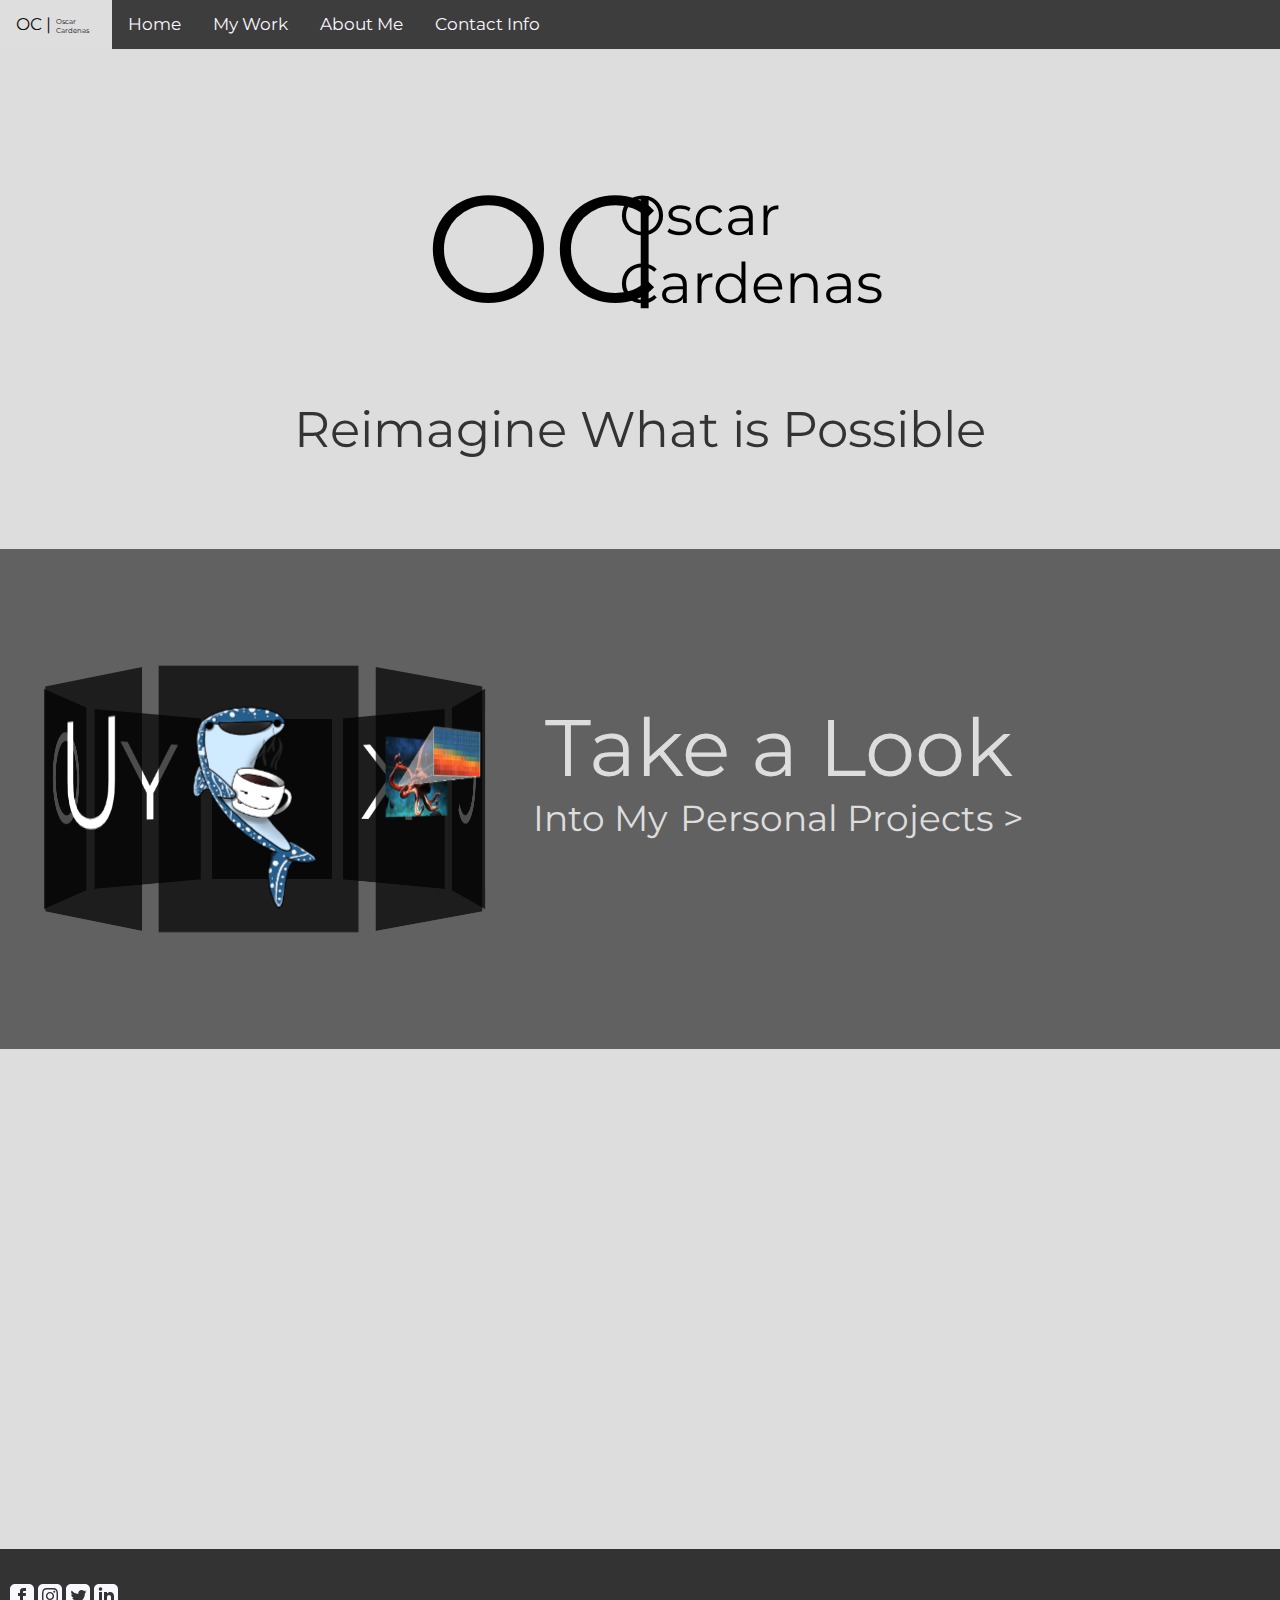
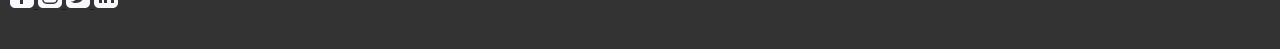
==== index.html @ ce2914fa "c16" ====
<!DOCTYPE html>
<html lang="en" dir="ltr">

<head>
  <meta charset="utf-8">
  <meta name="viewport" content="width=device-width, initial-scale=1">
  <meta name="author" content="Oscar Cardenas">
  <title>Oscar Cardenas | Home</title>
  <!-- Icon for TitleBar -->
  <link rel="apple-touch-icon" sizes="180x180" href="IMAGES/favicon_io/apple-touch-icon.png">
  <link rel="icon" type="image/png" sizes="32x32" href="IMAGES/favicon_io//favicon-32x32.png">
  <link rel="icon" type="image/png" sizes="16x16" href="IMAGES/favicon_io//favicon-16x16.png">
  <link rel="manifest" href="IMAGES/favicon_io//site.webmanifest">

  <link rel="stylesheet" href="CSS/DivStyles.css">
  <link rel="stylesheet" href="CSS/GeneralStyles.css">
  <!--imported Montserrat font -->
  <link rel="preconnect" href="https://fonts.googleapis.com">
  <link rel="preconnect" href="https://fonts.gstatic.com" crossorigin>
  <link href="https://fonts.googleapis.com/css2?family=Montserrat&display=swap" rel="stylesheet">
</head>

<body>
  <!-- Navigation Bar Section -->
  <div class="NavBar" id="TopNavBar">
    <a href="index.html">
      <div class="NavLogo1">
        OC |
        <div class="NavLogo2">
          <p>Oscar</p>
          <p>Cardenas</p>
        </div>
      </div>
    </a>
    <a href="index.html">Home</a>
    <a href="index/MyWork.html">My Work</a>
    <a href="index/AboutMe.html">About Me</a>
    <a href="index/ContactInfo.html">Contact Info</a>
    <a href="javascript:void(0)" class="MenuIcon" onclick="RNavBar()">
      <i class="fa fa-bars"><svg xmlns="http://www.w3.org/2000/svg" width="24" height="24" viewBox="0 0 24 24" fill="white">
          <path d="M24 6h-24v-4h24v4zm0 4h-24v4h24v-4zm0 8h-24v4h24v-4z" />
        </svg></i>
    </a>
    <script src="JS/script.js"></script>
  </div>

  <!-- Landing -->
  <div class="Landing">
    <div class="BigLogo">
      <div class="BigLogo1">
        <p>OC</p>
      </div>
      <div class="BigLogo2">
        <p>|</p>
      </div>
      <div class="BigLogo3">
        <p>Oscar</p>
        <p>Cardenas</p>
      </div>
    </div>
    <div class="LandingPhrase">
      <p> Reimagine What is Possible</p>
    </div>
  </div>

  <!-- MY Work Section -->
  <div class="MyWork_Home">
    <div class="SpaceHolder"></div>
    <div class="MyWork_Home_Text">
      <p style="font-size: 80px; text-align: center">Take a Look</p>
      <a>
        <p style="font-size: 36px; text-align: center">Into My </p>
      </a>
      <a class="MyWorkLink" href="MyWork.html">
        <p style="font-size: 36px; padding-left: 12px;"> Personal Projects ></p>
      </a>
    </div>
    <div id="wrapper">
      <div class="carrousel">
        <div class="plan p1">
          <img class="WhaleSharkCoffee" src="IMAGES/WhaleSharkCoffee.png" alt="lol">
        </div>
        <div class="plan p2">
          <img class="Octopus_Home" src="IMAGES/Octopus.png" alt="">
        </div>
        <div class="plan p3">C</div>
        <div class="plan p4">K</div>
        <div class="plan p5"> </div>
        <div class="plan p6">Y</div>
        <div class="plan p7">O</div>
        <div class="plan p8">U</div>
      </div>
    </div>
  </div>

  <!-- About Me Section-->
  <div class="AboutMe_Home">

  </div>

  <!-- Footer -->
  <div class="Foot">
    <div class="Social">
      <a class="Logo" href="https://www.facebook.com/oscar.cardenasreyes">
        <i><svg xmlns="http://www.w3.org/2000/svg" width="24" height="24" viewBox="0 0 24 24">
            <path
              d="M19 0h-14c-2.761 0-5 2.239-5 5v14c0 2.761 2.239 5 5 5h14c2.762 0 5-2.239 5-5v-14c0-2.761-2.238-5-5-5zm-3 7h-1.924c-.615 0-1.076.252-1.076.889v1.111h3l-.238 3h-2.762v8h-3v-8h-2v-3h2v-1.923c0-2.022 1.064-3.077 3.461-3.077h2.539v3z" />
          </svg></i>
      </a>
      <a class="Logo" href="https://www.instagram.com/oscardenas/">
        <i><svg xmlns="http://www.w3.org/2000/svg" width="24" height="24" viewBox="0 0 24 24">
            <path
              d="M15.233 5.488c-.843-.038-1.097-.046-3.233-.046s-2.389.008-3.232.046c-2.17.099-3.181 1.127-3.279 3.279-.039.844-.048 1.097-.048 3.233s.009 2.389.047 3.233c.099 2.148 1.106 3.18 3.279 3.279.843.038 1.097.047 3.233.047 2.137 0 2.39-.008 3.233-.046 2.17-.099 3.18-1.129 3.279-3.279.038-.844.046-1.097.046-3.233s-.008-2.389-.046-3.232c-.099-2.153-1.111-3.182-3.279-3.281zm-3.233 10.62c-2.269 0-4.108-1.839-4.108-4.108 0-2.269 1.84-4.108 4.108-4.108s4.108 1.839 4.108 4.108c0 2.269-1.839 4.108-4.108 4.108zm4.271-7.418c-.53 0-.96-.43-.96-.96s.43-.96.96-.96.96.43.96.96-.43.96-.96.96zm-1.604 3.31c0 1.473-1.194 2.667-2.667 2.667s-2.667-1.194-2.667-2.667c0-1.473 1.194-2.667 2.667-2.667s2.667 1.194 2.667 2.667zm4.333-12h-14c-2.761 0-5 2.239-5 5v14c0 2.761 2.239 5 5 5h14c2.762 0 5-2.239 5-5v-14c0-2.761-2.238-5-5-5zm.952 15.298c-.132 2.909-1.751 4.521-4.653 4.654-.854.039-1.126.048-3.299.048s-2.444-.009-3.298-.048c-2.908-.133-4.52-1.748-4.654-4.654-.039-.853-.048-1.125-.048-3.298 0-2.172.009-2.445.048-3.298.134-2.908 1.748-4.521 4.654-4.653.854-.04 1.125-.049 3.298-.049s2.445.009 3.299.048c2.908.133 4.523 1.751 4.653 4.653.039.854.048 1.127.048 3.299 0 2.173-.009 2.445-.048 3.298z" />
          </svg></i>
      </a>
      <a class="Logo" href="https://twitter.com/oscarfish1000">
        <i><svg xmlns="http://www.w3.org/2000/svg" width="24" height="24" viewBox="0 0 24 24">
            <path
              d="M19 0h-14c-2.761 0-5 2.239-5 5v14c0 2.761 2.239 5 5 5h14c2.762 0 5-2.239 5-5v-14c0-2.761-2.238-5-5-5zm-.139 9.237c.209 4.617-3.234 9.765-9.33 9.765-1.854 0-3.579-.543-5.032-1.475 1.742.205 3.48-.278 4.86-1.359-1.437-.027-2.649-.976-3.066-2.28.515.098 1.021.069 1.482-.056-1.579-.317-2.668-1.739-2.633-3.26.442.246.949.394 1.486.411-1.461-.977-1.875-2.907-1.016-4.383 1.619 1.986 4.038 3.293 6.766 3.43-.479-2.053 1.08-4.03 3.199-4.03.943 0 1.797.398 2.395 1.037.748-.147 1.451-.42 2.086-.796-.246.767-.766 1.41-1.443 1.816.664-.08 1.297-.256 1.885-.517-.439.656-.996 1.234-1.639 1.697z" />
          </svg></i>
      </a>
      <a class="Logo" href="https://www.linkedin.com/in/oscar-cardenas-bb9272222/">
        <i><svg xmlns="http://www.w3.org/2000/svg" width="24" height="24" viewBox="0 0 24 24">
            <path
              d="M19 0h-14c-2.761 0-5 2.239-5 5v14c0 2.761 2.239 5 5 5h14c2.762 0 5-2.239 5-5v-14c0-2.761-2.238-5-5-5zm-11 19h-3v-11h3v11zm-1.5-12.268c-.966 0-1.75-.79-1.75-1.764s.784-1.764 1.75-1.764 1.75.79 1.75 1.764-.783 1.764-1.75 1.764zm13.5 12.268h-3v-5.604c0-3.368-4-3.113-4 0v5.604h-3v-11h3v1.765c1.396-2.586 7-2.777 7 2.476v6.759z" />
          </svg></i>
      </a>
    </div>
    <!-- https://iconmonstr.com/linkedin-3-svg/ -->
  </div>
</body>

</html>
---- CSS/DivStyles.css ----
/* NavBar */
.NavBar {
  overflow: hidden;
  background-color: #333;
  opacity: 95%;
  position: fixed;
  top: 0;
  width: 100%;
  z-index: 10;
}

.NavBar a {
  float: left;
  display: block;
  color: #FAF8FF;
  text-align: center;
  padding: 14px 16px;
  text-decoration: none;
  font-size: 17px;
}

.NavBar a:hover {
  background-color: #ddd;
  color: black;
}

.NavBar a.active {
  background-color: #04AA6D;
  color: white;
}

.NavBar .MenuIcon {
  display: none;
}

.NavLogo1 {
  position: relative;
  height: 21px;
  width: 5rem;
  text-align: left;
}

.NavLogo2 {
  position: absolute;
  text-align: left;
  left: 40px;
  bottom: 0;
  font-size: 7px;
}

/* Landing */
.BigLogo {
  margin-top: 49px;
  text-align: center;
  position: relative;
  height: 300px;
}

.BigLogo1 {
  position: absolute;
  text-align: left;
  float: left;
  bottom: -142px;
  font-size: 945%;
  left: 33.2%;
  animation-name: Slide-in-left;
  animation-duration: 4s;
}

.BigLogo2 {
  position: absolute;
  font-size: 120px;
  left: 49%;
  animation-name: Slide-in-top;
  animation-duration: 2.5s;
}

.BigLogo3 {
  position: absolute;
  text-align: left;
  float: right;
  right: 31%;
  bottom: 32px;
  font-size: 350%;
  animation-name: Slide-in-right;
  animation-duration: 4s;
}

.Landing {
  width: 100%;
  height: 500px;
  background-color: #ddd;
}

.LandingPhrase {
  width: 100%;
  height: 100px;
  text-align: center;
  color: #333;
}

/* My Work Section */
.MyWork_Home {
  position: relative;
  width: 100%;
  height: 500px;
  background-color: #616161;
}

.SpaceHolder {
  width: 100%;
  height: 150px;
}

.MyWork_Home_Text {
  position: absolute;
  right: 20%;
  color: #ddd;
}

.MyWork_Home_Text a {
  float: left;
  display: block;
  text-decoration: none;
  color: #ddd;
}

#wrapper {
  position: absolute;
  left: 15%;
  width: auto;
  -webkit-perspective: 800;
  -moz-perspective: 800;
  float: left;
  z-index: 1;
}

.carrousel {
  width: 200px;
  height: 200px;
  margin: 0 auto;
  -webkit-transform-style: preserve-3d;
  -webkit-animation: Caroussel 40s infinite linear;
  -moz-transform-style: preserve-3d;
  -moz-animation: Caroussel 40s infinite linear;
}

.plan {
  position: absolute;
  height: 200px;
  width: 150px;
  text-align: center;
  font-size: 8em;
  color: #FFF;
  background-color: rgba(0, 0, 0, 0.7);
}

/*About Me Section*/
.AboutMe_Home {
  width: 100%;
  height: 500px;
  background-color: #ddd;
}

/* Footer */
.Foot {
  background-color: #333;
  width: 100%;
  height: 100px;
  position: relative;
}

.Social {
  position: absolute;
  top: 35px;
  left: 10px;
}
---- CSS/GeneralStyles.css ----
body {
  font-family: 'Montserrat', sans-serif;
  margin: 0;
}

/* NavBar */
@media screen and (max-width: 600px) {
  .NavBar a:not(:first-child) {
    display: none;
  }

  .NavBar a.MenuIcon {
    float: right;
    display: block;
  }
}

@media screen and (max-width: 600px) {
  .NavBar.responsive {
    position: relative;
  }

  .NavBar.responsive .MenuIcon {
    position: absolute;
    right: 0;
    top: 0;
  }

  .NavBar.responsive a {
    float: none;
    display: block;
    text-align: left;
  }
}

.NavLogo2 p {
  margin-block-start: 0;
  margin-block-end: 0;
}

/* Landing */
.BigLogo3 p {
  margin-block-start: 0;
  margin-block-end: 0;
}

.LandingPhrase p {
  font-size: 50px;
}

@media screen and (max-width: 600px) {
  .LandingPhrase p {
    margin-top: 60px;
    font-size: 30px;
  }
}

@keyframes Slide-in-left {
  from {
    left: 0;
  }

  to {
    left: 33.2%;
  }
}

@keyframes Slide-in-top {
  from {
    bottom: 200px;
  }

  to {
    bottom: -87px;
  }
}

@keyframes Slide-in-right {
  from {
    right: -100px;
  }

  to {
    right: 31%;
  }
}

/*Responsive BigLogo*/
@media screen and (max-width: 600px) {
  .BigLogo1 {
    font-size: 600%;
    bottom: -100px;
    left: 30%;
  }

  .BigLogo2 {
    font-size: 100px;
  }

  .BigLogo3 {
    font-size: 260%;
  }
}

/*My MyWork_Home*/
.MyWork_Home_Text p {
  margin-block-start: 0;
  margin-block-end: 0;
}

.MyWorkLink :hover {
  color: #1BCFE2;
  text-decoration: underline;
}

.WhaleSharkCoffee {
  width: 100%;
}

.Octopus_Home {
  width: 100%;
}

@-webkit-keyframes Caroussel {
  from {
    -webkit-transform: rotateY(0);
  }

  to {
    -webkit-transform: rotateY(-360deg);
  }
}

@-moz-keyframes Caroussel {
  from {
    -moz-transform: rotateY(0);
  }

  to {
    -moz-transform: rotateY(-360deg);
  }
}

.p1 {
  -webkit-transform: translateZ(200px);
}

.p2 {
  -webkit-transform: rotateY(45deg) translateZ(200px);
}

.p3 {
  -webkit-transform: rotateY(90deg) translateZ(200px);
}

.p4 {
  -webkit-transform: rotateY(135deg) translateZ(200px);
}

.p5 {
  -webkit-transform: rotateY(180deg) translateZ(200px);
}

.p6 {
  -webkit-transform: rotateY(225deg) translateZ(200px);
}

.p7 {
  -webkit-transform: rotateY(270deg) translateZ(200px);
}

.p8 {
  -webkit-transform: rotateY(315deg) translateZ(200px);
}

.p1 {
  -moz-transform: translateZ(200px);
}

.p2 {
  -moz-transform: rotateY(45deg) translateZ(200px);
}

.p3 {
  -moz-transform: rotateY(90deg) translateZ(200px);
}

.p4 {
  -moz-transform: rotateY(135deg) translateZ(200px);
}

.p5 {
  -moz-transform: rotateY(180deg) translateZ(200px);
}

.p6 {
  -moz-transform: rotateY(225deg) translateZ(200px);
}

.p7 {
  -moz-transform: rotateY(270deg) translateZ(200px);
}

.p8 {
  -moz-transform: rotateY(315deg) translateZ(200px);
}

/* Footer */
.Logo {
  fill: #FAF8FF;
}
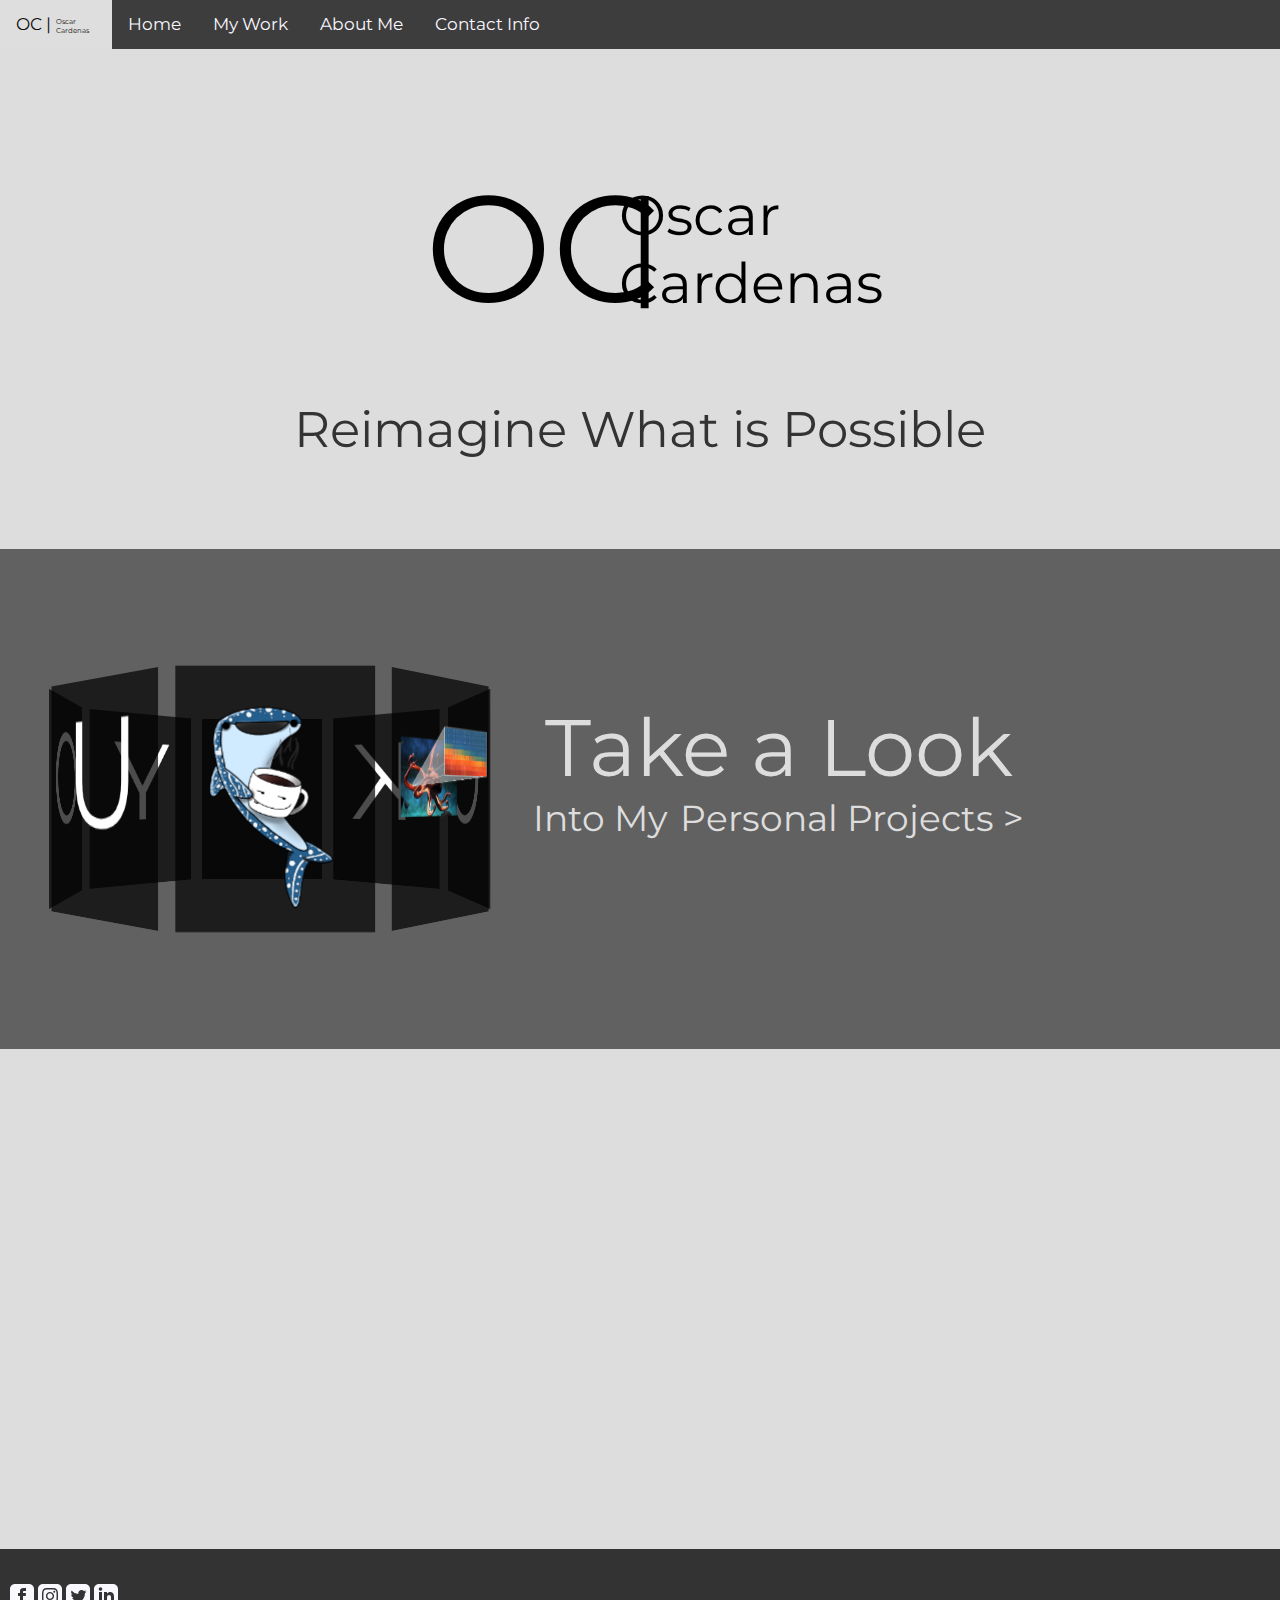
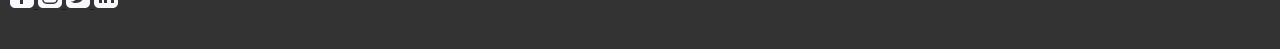
==== commit 17f1df83: "c18" ====
--- a/index.html
+++ b/index.html
@@ -66,13 +66,13 @@
   <!-- MY Work Section -->
   <div class="MyWork_Home">
     <div class="SpaceHolder"></div>
-    <div class="MyWork_Home_Text">
-      <p style="font-size: 80px; text-align: center">Take a Look</p>
+    <div class="MyWork_Home_Text txt1">
+      <p>Take a Look</p>
       <a>
-        <p style="font-size: 36px; text-align: center">Into My </p>
+        <p class="txt2">Into My </p>
       </a>
-      <a class="MyWorkLink" href="MyWork.html">
-        <p style="font-size: 36px; padding-left: 12px;"> Personal Projects ></p>
+      <a class="MyWorkLink txt3" href="MyWork.html">
+        <p> Personal Projects ></p>
       </a>
     </div>
     <div id="wrapper">
--- a/CSS/DivStyles.css
+++ b/CSS/DivStyles.css
@@ -136,9 +136,9 @@
 }
 
 .carrousel {
-  width: 200px;
+  width: 100px;
   height: 200px;
-  margin: 0 auto;
+  margin: 0;
   -webkit-transform-style: preserve-3d;
   -webkit-animation: Caroussel 40s infinite linear;
   -moz-transform-style: preserve-3d;
--- a/CSS/GeneralStyles.css
+++ b/CSS/GeneralStyles.css
@@ -85,20 +85,233 @@
   }
 }
 
+/*My Work*/
+.txt1{
+  font-size: 80px;
+  text-align: center;
+}
+.txt2{
+  font-size: 36px;
+  text-align: center;
+}
+.txt3{
+  font-size: 36px;
+  padding-left: 12px;
+}
+
+.p1 {
+  -webkit-transform: translateZ(200px);
+}
+
+.p2 {
+  -webkit-transform: rotateY(45deg) translateZ(200px);
+}
+
+.p3 {
+  -webkit-transform: rotateY(90deg) translateZ(200px);
+}
+
+.p4 {
+  -webkit-transform: rotateY(135deg) translateZ(200px);
+}
+
+.p5 {
+  -webkit-transform: rotateY(180deg) translateZ(200px);
+}
+
+.p6 {
+  -webkit-transform: rotateY(225deg) translateZ(200px);
+}
+
+.p7 {
+  -webkit-transform: rotateY(270deg) translateZ(200px);
+}
+
+.p8 {
+  -webkit-transform: rotateY(315deg) translateZ(200px);
+}
+
+.p1 {
+  -moz-transform: translateZ(200px);
+}
+
+.p2 {
+  -moz-transform: rotateY(45deg) translateZ(200px);
+}
+
+.p3 {
+  -moz-transform: rotateY(90deg) translateZ(200px);
+}
+
+.p4 {
+  -moz-transform: rotateY(135deg) translateZ(200px);
+}
+
+.p5 {
+  -moz-transform: rotateY(180deg) translateZ(200px);
+}
+
+.p6 {
+  -moz-transform: rotateY(225deg) translateZ(200px);
+}
+
+.p7 {
+  -moz-transform: rotateY(270deg) translateZ(200px);
+}
+
+.p8 {
+  -moz-transform: rotateY(315deg) translateZ(200px);
+}
+
 /*Responsive BigLogo*/
 @media screen and (max-width: 600px) {
+  .BigLogo {
+    margin-top: -52px;
+  }
+
   .BigLogo1 {
     font-size: 600%;
     bottom: -100px;
-    left: 30%;
+    left: 6%;
+  }
+
+  @keyframes Slide-in-left {
+    from {
+      left: -20%;
+    }
+
+    to {
+      left: 6%;
+    }
   }
 
   .BigLogo2 {
-    font-size: 100px;
+    font-size: 87px;
+    bottom: -74px;
+  }
+
+  @keyframes Slide-in-top {
+    from {
+      bottom: 200px;
+    }
+
+    to {
+      bottom: -74px;
+    }
   }
 
   .BigLogo3 {
-    font-size: 260%;
+    font-size: 207%;
+    right: 2%;
+    bottom: 18px;
+  }
+
+  @keyframes Slide-in-right {
+    from {
+      right: -100px;
+    }
+
+    to {
+      right: 2%;
+    }
+  }
+
+#wrapper {
+  left: 41%;
+  bottom: 70px;
+}
+
+  .carrousel {
+    width: 40px;
+    height: 200px;
+  }
+
+  .plan {
+    height: 140px;
+    width: 71px;
+  }
+
+  .MyWork_Home_Text {
+    position: absolute;
+    right: 10%;
+    top: 50px;
+  }
+
+  .txt1{
+    font-size: 50px;
+    text-align: center;
+  }
+  .txt2{
+    font-size: 20px;
+    text-align: center;
+  }
+  .txt3{
+    font-size: 20px;
+    padding-left: 12px;
+  }
+
+  .p1 {
+    -webkit-transform: translateZ(100px);
+  }
+
+  .p2 {
+    -webkit-transform: rotateY(45deg) translateZ(100px);
+  }
+
+  .p3 {
+    -webkit-transform: rotateY(90deg) translateZ(100px);
+  }
+
+  .p4 {
+    -webkit-transform: rotateY(135deg) translateZ(100px);
+  }
+
+  .p5 {
+    -webkit-transform: rotateY(180deg) translateZ(100px);
+  }
+
+  .p6 {
+    -webkit-transform: rotateY(225deg) translateZ(100px);
+  }
+
+  .p7 {
+    -webkit-transform: rotateY(270deg) translateZ(100px);
+  }
+
+  .p8 {
+    -webkit-transform: rotateY(315deg) translateZ(100px);
+  }
+
+  .p1 {
+    -moz-transform: translateZ(100px);
+  }
+
+  .p2 {
+    -moz-transform: rotateY(45deg) translateZ(100px);
+  }
+
+  .p3 {
+    -moz-transform: rotateY(90deg) translateZ(100px);
+  }
+
+  .p4 {
+    -moz-transform: rotateY(135deg) translateZ(100px);
+  }
+
+  .p5 {
+    -moz-transform: rotateY(180deg) translateZ(100px);
+  }
+
+  .p6 {
+    -moz-transform: rotateY(225deg) translateZ(100px);
+  }
+
+  .p7 {
+    -moz-transform: rotateY(270deg) translateZ(100px);
+  }
+
+  .p8 {
+    -moz-transform: rotateY(315deg) translateZ(100px);
   }
 }
 
@@ -141,71 +354,8 @@
   }
 }
 
-.p1 {
-  -webkit-transform: translateZ(200px);
-}
-
-.p2 {
-  -webkit-transform: rotateY(45deg) translateZ(200px);
-}
-
-.p3 {
-  -webkit-transform: rotateY(90deg) translateZ(200px);
-}
-
-.p4 {
-  -webkit-transform: rotateY(135deg) translateZ(200px);
-}
-
-.p5 {
-  -webkit-transform: rotateY(180deg) translateZ(200px);
-}
-
-.p6 {
-  -webkit-transform: rotateY(225deg) translateZ(200px);
-}
-
-.p7 {
-  -webkit-transform: rotateY(270deg) translateZ(200px);
-}
-
-.p8 {
-  -webkit-transform: rotateY(315deg) translateZ(200px);
-}
-
-.p1 {
-  -moz-transform: translateZ(200px);
-}
-
-.p2 {
-  -moz-transform: rotateY(45deg) translateZ(200px);
-}
-
-.p3 {
-  -moz-transform: rotateY(90deg) translateZ(200px);
-}
-
-.p4 {
-  -moz-transform: rotateY(135deg) translateZ(200px);
-}
-
-.p5 {
-  -moz-transform: rotateY(180deg) translateZ(200px);
-}
-
-.p6 {
-  -moz-transform: rotateY(225deg) translateZ(200px);
-}
-
-.p7 {
-  -moz-transform: rotateY(270deg) translateZ(200px);
-}
-
-.p8 {
-  -moz-transform: rotateY(315deg) translateZ(200px);
-}
 
 /* Footer */
 .Logo {
   fill: #FAF8FF;
-}+}
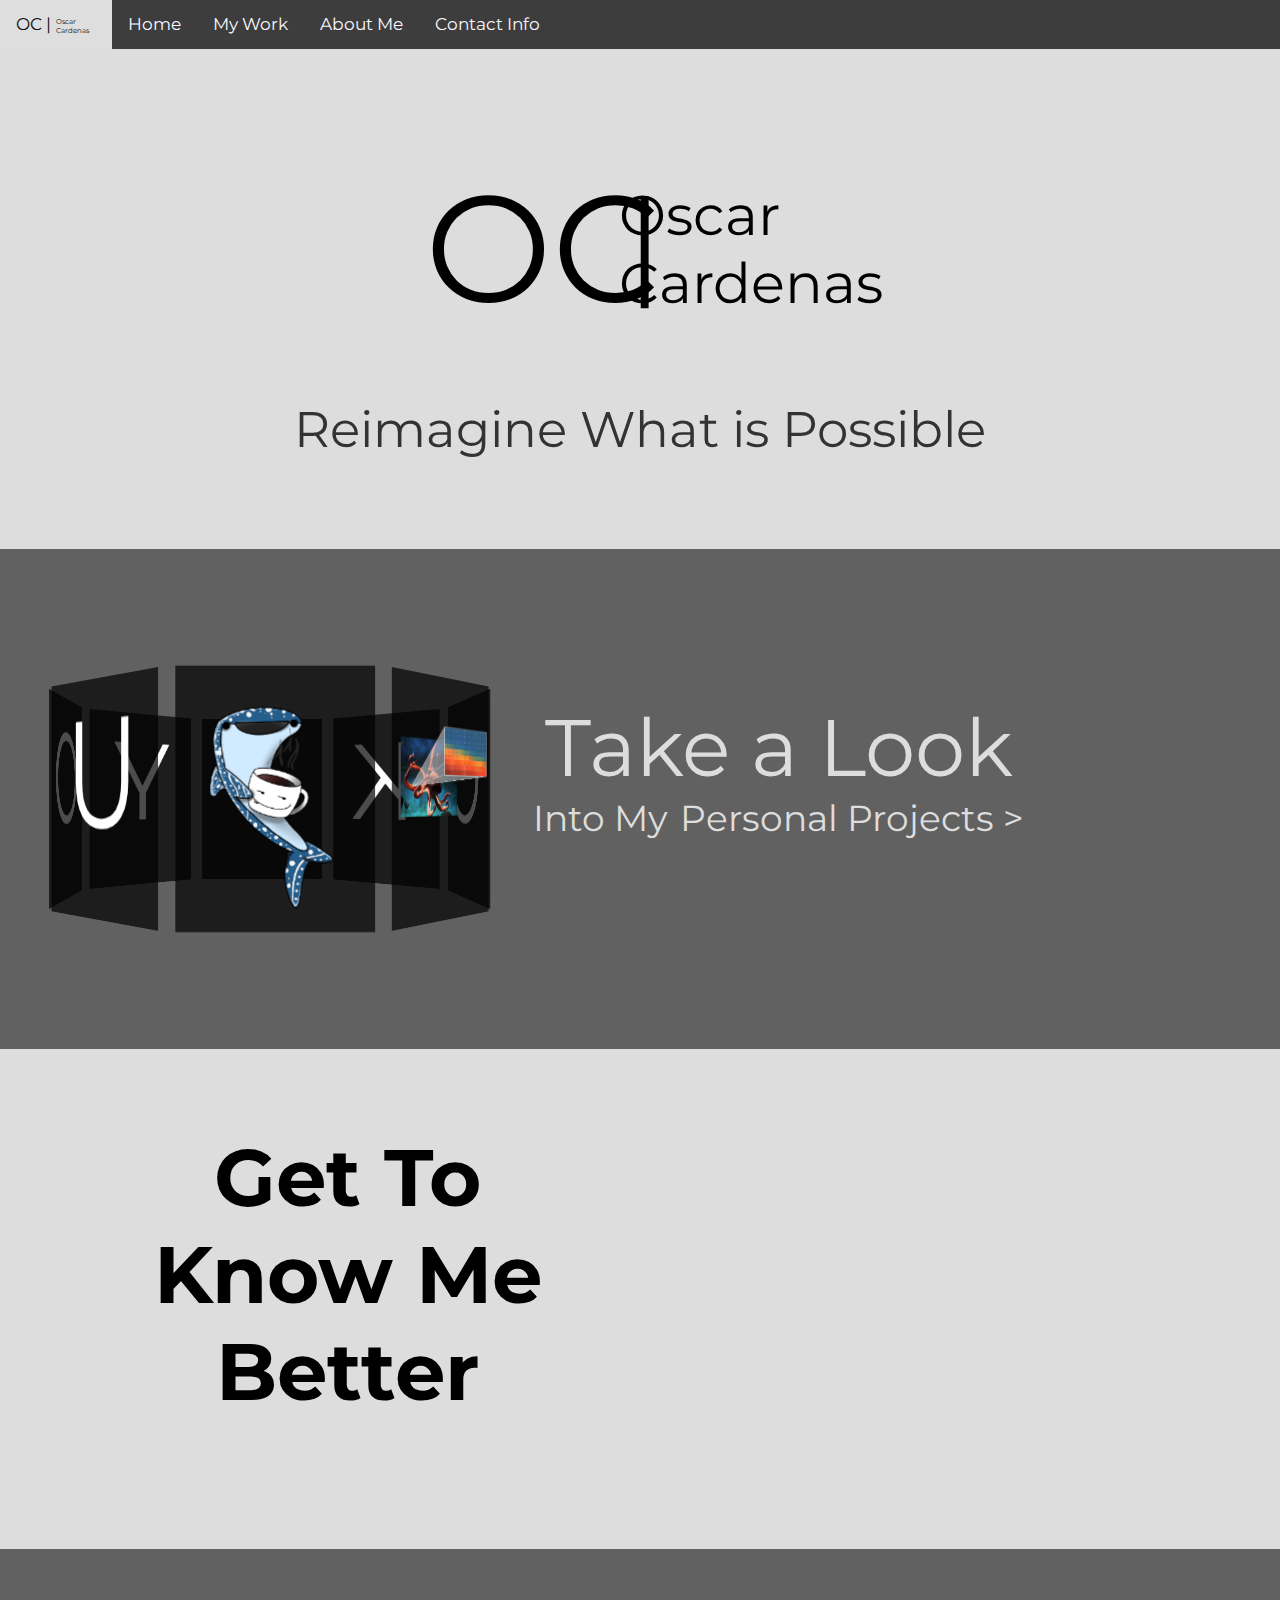
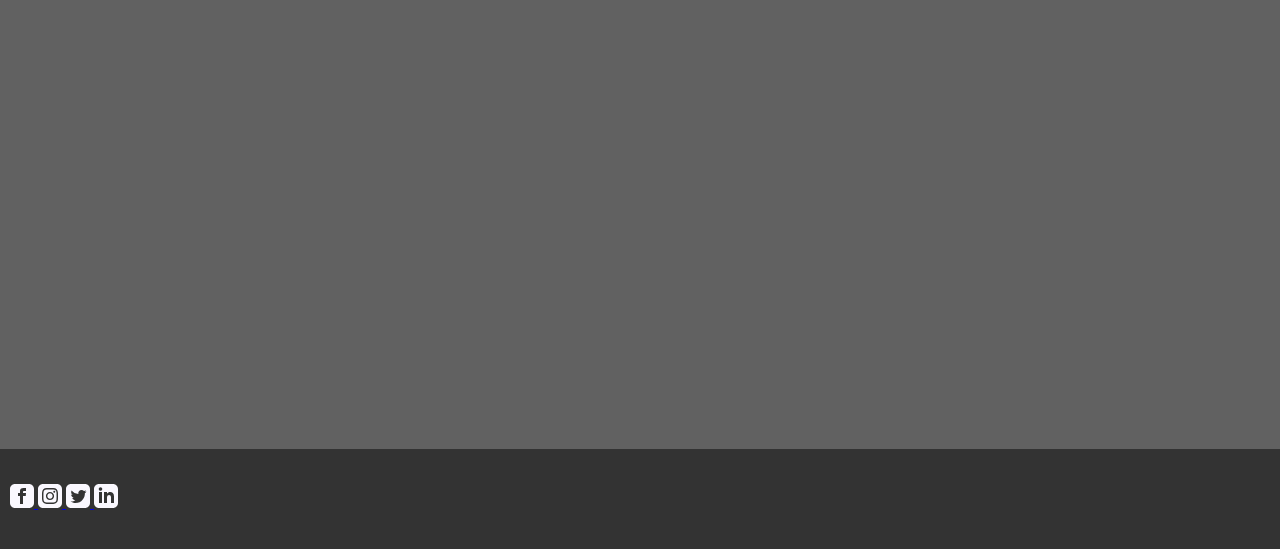
==== commit 3f8d191f: "c19" ====
--- a/index.html
+++ b/index.html
@@ -18,6 +18,7 @@
   <link rel="preconnect" href="https://fonts.googleapis.com">
   <link rel="preconnect" href="https://fonts.gstatic.com" crossorigin>
   <link href="https://fonts.googleapis.com/css2?family=Montserrat&display=swap" rel="stylesheet">
+
 </head>
 
 <body>
@@ -71,7 +72,7 @@
       <a>
         <p class="txt2">Into My </p>
       </a>
-      <a class="MyWorkLink txt3" href="MyWork.html">
+      <a class="MyWorkLink txt3" href="index/MyWork.html">
         <p> Personal Projects ></p>
       </a>
     </div>
@@ -95,8 +96,22 @@
 
   <!-- About Me Section-->
   <div class="AboutMe_Home">
+<div class="KnowMe">
+  <div class="knowMe_Home_Text">
+    <p>Get To</p>
+    <p>Know Me</p>
+    <p>Better</p>
+  </div>
+  <div class="imgWindowSz">
+    <div class="imgWindow"></div>
+  </div>
+</div>
+  </div>
 
-  </div>
+<div class="idk">
+
+</div>
+
 
   <!-- Footer -->
   <div class="Foot">
@@ -128,6 +143,7 @@
     </div>
     <!-- https://iconmonstr.com/linkedin-3-svg/ -->
   </div>
+
 </body>
 
 </html>
--- a/CSS/DivStyles.css
+++ b/CSS/DivStyles.css
@@ -157,11 +157,35 @@
 
 /*About Me Section*/
 .AboutMe_Home {
+  position: relative;
   width: 100%;
   height: 500px;
   background-color: #ddd;
 }
 
+.imgWindowSz {
+  position: absolute;
+  right: 0;
+  width: 50%;
+  height: 100%;
+}
+
+.imgWindow {
+  width: 100%;
+  background-image: url(../IMAGES/ocBeach6.jpg);
+}
+
+.knowMe_Home_Text {
+  position: absolute;
+  left: 12%;
+  top: 16%;
+}
+
+.idk {
+  width: 100%;
+  height: 500px;
+  background-color: #616161;
+}
 /* Footer */
 .Foot {
   background-color: #333;
--- a/CSS/GeneralStyles.css
+++ b/CSS/GeneralStyles.css
@@ -86,15 +86,18 @@
 }
 
 /*My Work*/
-.txt1{
+.txt1 {
   font-size: 80px;
   text-align: center;
-}
-.txt2{
+  z-index: 3;
+}
+
+.txt2 {
   font-size: 36px;
   text-align: center;
 }
-.txt3{
+
+.txt3 {
   font-size: 36px;
   padding-left: 12px;
 }
@@ -163,8 +166,29 @@
   -moz-transform: rotateY(315deg) translateZ(200px);
 }
 
-/*Responsive BigLogo*/
+/*About Me Section*/
+.imgWindow {
+  min-height: 100%;
+  /* Create the parallax scrolling effect */
+  background-attachment: fixed;
+  background-position: 100% 15%;
+  background-repeat: no-repeat;
+  background-size: auto;
+}
+
+.KnowMe p {
+  font-size: 80px;
+  text-align: center;
+  z-index: 3;
+  margin-block-start: 0;
+  margin-block-end: 0;
+  font-weight: bold;
+}
+
+/*Responsive*/
 @media screen and (max-width: 600px) {
+
+  /*BigLogo*/
   .BigLogo {
     margin-top: -52px;
   }
@@ -216,10 +240,11 @@
     }
   }
 
-#wrapper {
-  left: 41%;
-  bottom: 70px;
-}
+  /*Carroussel*/
+  #wrapper {
+    left: 41%;
+    bottom: 70px;
+  }
 
   .carrousel {
     width: 40px;
@@ -237,15 +262,18 @@
     top: 50px;
   }
 
-  .txt1{
+  /*My Work Txt*/
+  .txt1 {
     font-size: 50px;
     text-align: center;
   }
-  .txt2{
+
+  .txt2 {
     font-size: 20px;
     text-align: center;
   }
-  .txt3{
+
+  .txt3 {
     font-size: 20px;
     padding-left: 12px;
   }
@@ -312,6 +340,32 @@
 
   .p8 {
     -moz-transform: rotateY(315deg) translateZ(100px);
+  }
+
+  /*About Me */
+  .AboutMe_Home {
+    height: 700px;
+  }
+
+  .KnowMe p {
+    font-size: 70px;
+  }
+
+  .knowMe_Home_Text {
+    left: 7%;
+    top: 6%;
+  }
+
+  .imgWindowSz {
+    position: absolute;
+    top: 50%;
+    width: 100%;
+    height: 50%;
+  }
+
+  .imgWindow {
+    background-attachment: fixed;
+    background-position: 45% -134%;
   }
 }
 
@@ -354,7 +408,6 @@
   }
 }
 
-
 /* Footer */
 .Logo {
   fill: #FAF8FF;
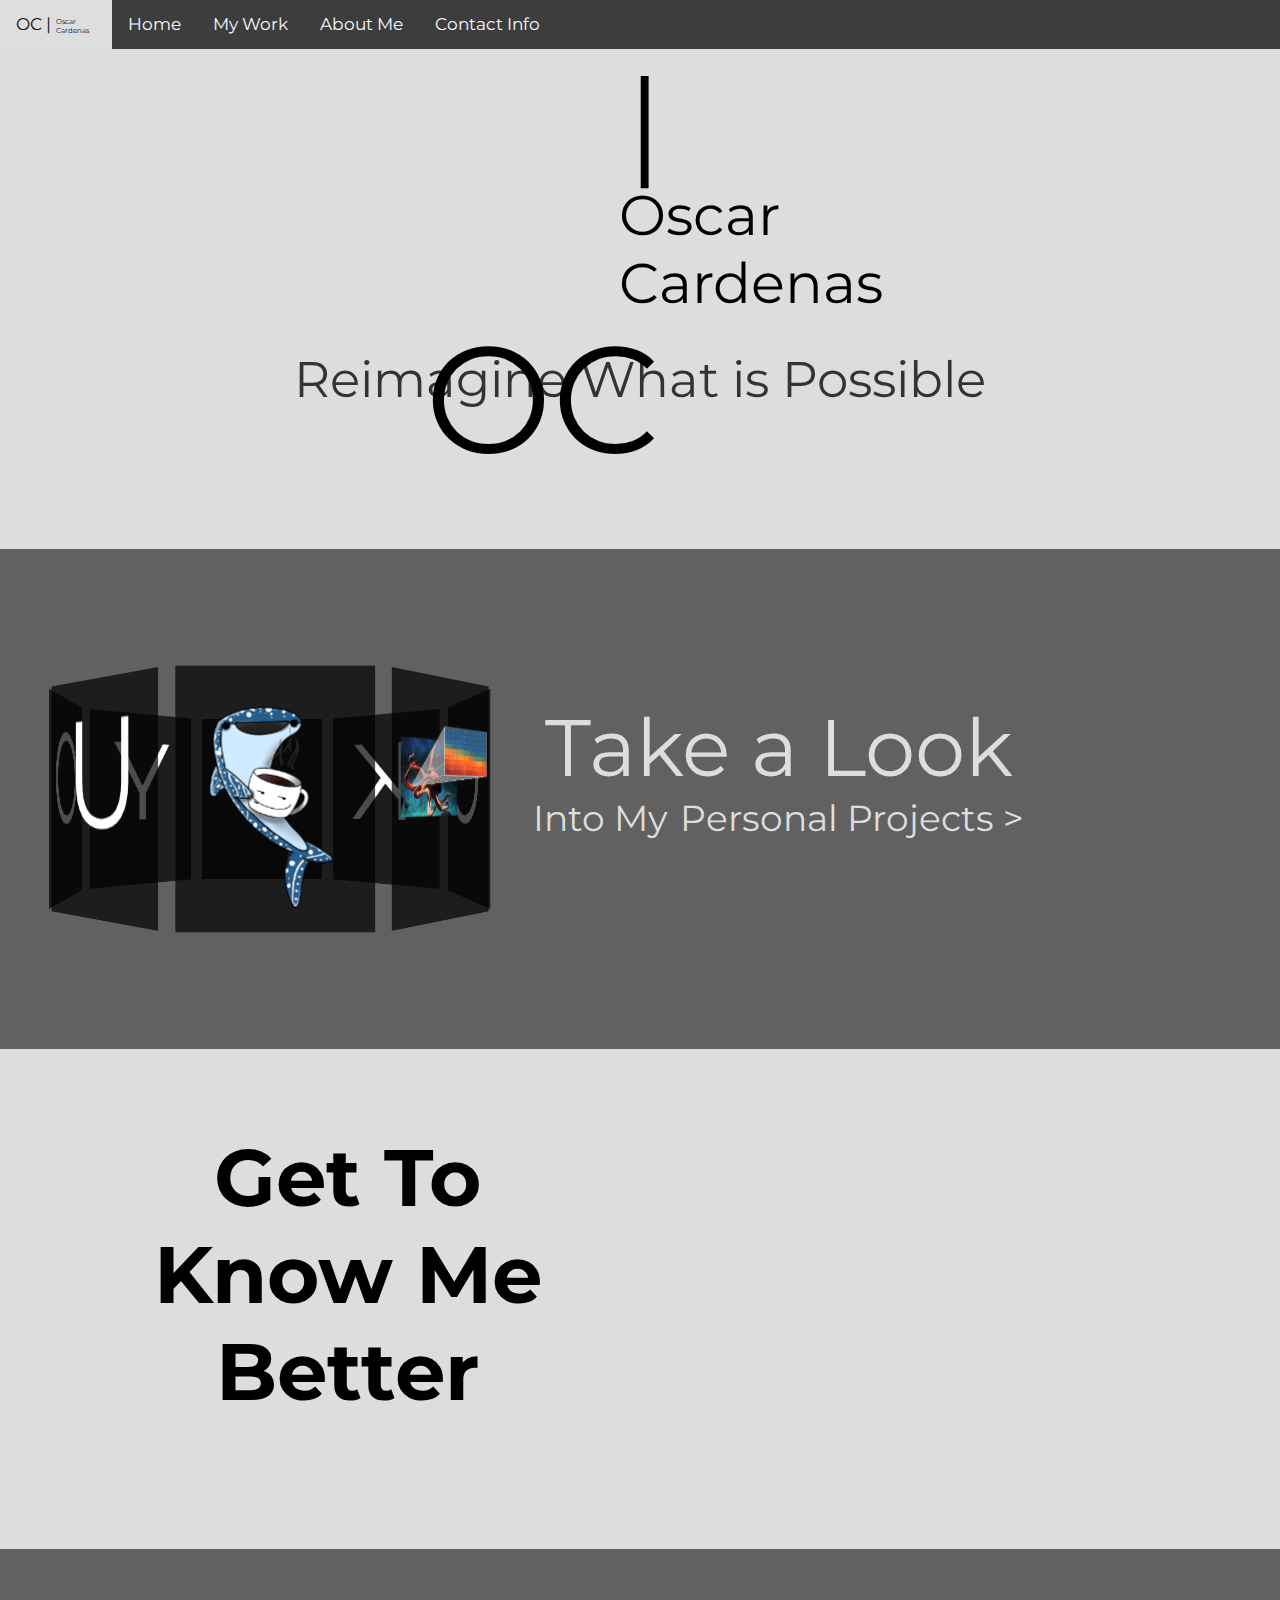
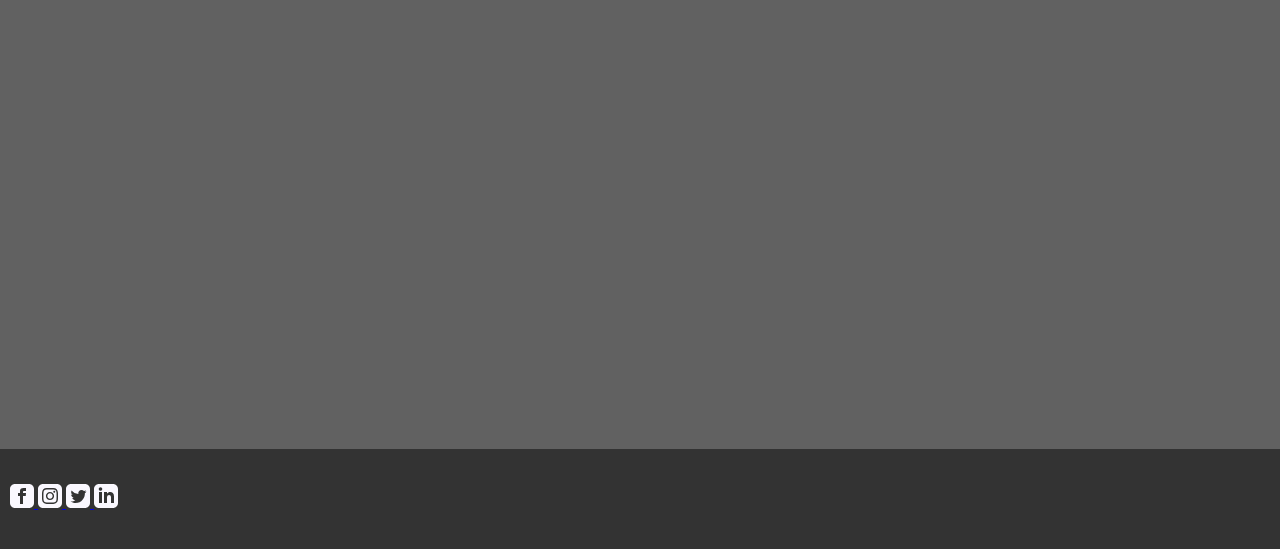
==== commit 0c0203dc: "c22" ====
--- a/index.html
+++ b/index.html
@@ -96,21 +96,21 @@
 
   <!-- About Me Section-->
   <div class="AboutMe_Home">
-<div class="KnowMe">
-  <div class="knowMe_Home_Text">
-    <p>Get To</p>
-    <p>Know Me</p>
-    <p>Better</p>
-  </div>
-  <div class="imgWindowSz">
-    <div class="imgWindow"></div>
-  </div>
-</div>
+    <div class="KnowMe">
+      <div class="knowMe_Home_Text">
+        <p>Get To</p>
+        <p>Know Me</p>
+        <p>Better</p>
+      </div>
+      <div class="imgWindowSz">
+        <div class="imgWindow"></div>
+      </div>
+    </div>
   </div>
 
-<div class="idk">
+  <div class="idk">
 
-</div>
+  </div>
 
 
   <!-- Footer -->
@@ -146,4 +146,4 @@
 
 </body>
 
-</html>
+</html>--- a/CSS/DivStyles.css
+++ b/CSS/DivStyles.css
@@ -1,3 +1,4 @@
+/*----------------------------General Nav & Footer -----------------------------------*/
 /* NavBar */
 .NavBar {
   overflow: hidden;
@@ -48,6 +49,21 @@
   font-size: 7px;
 }
 
+/* Footer */
+.Foot {
+  background-color: #333;
+  width: 100%;
+  height: 100px;
+  position: relative;
+}
+
+.Social {
+  position: absolute;
+  top: 35px;
+  left: 10px;
+}
+
+/*-------------------------Home Page Attributes----------------------------------------*/
 /* Landing */
 .BigLogo {
   margin-top: 49px;
@@ -186,16 +202,217 @@
   height: 500px;
   background-color: #616161;
 }
-/* Footer */
-.Foot {
-  background-color: #333;
-  width: 100%;
-  height: 100px;
-  position: relative;
-}
-
-.Social {
-  position: absolute;
-  top: 35px;
-  left: 10px;
-}
+
+/*------------------------My Work Attributes------------------------------*/
+.MyWork_Landing {
+  position: relative;
+  width: 100%;
+  height: 1000px;
+  background-color: #ddd;
+  z-index: 1;
+}
+
+.Card {
+  position: absolute;
+  width: 316px;
+  height: 400px;
+  background-color: #616161;
+  opacity: 0.3;
+  z-index: 2;
+  left: 20%;
+  top: 12%;
+}
+
+* {
+  margin: 0;
+  padding: 0;
+  -webkit-box-sizing: border-box;
+  box-sizing: border-box;
+}
+
+h1 {
+  font-size: 2.5rem;
+  font-family: 'Montserrat';
+  font-weight: normal;
+  color: #444;
+  text-align: center;
+  margin: 2rem 0;
+}
+
+.wrapper2 {
+  width: 90%;
+  margin: 0 auto;
+  max-width: 80rem;
+}
+
+.cols {
+  display: -webkit-box;
+  display: -ms-flexbox;
+  display: flex;
+  -ms-flex-wrap: wrap;
+  flex-wrap: wrap;
+  -webkit-box-pack: center;
+  -ms-flex-pack: center;
+  justify-content: center;
+}
+
+.col {
+  width: calc(25% - 2rem);
+  margin: 1rem;
+  cursor: pointer;
+}
+
+.container {
+  -webkit-transform-style: preserve-3d;
+  transform-style: preserve-3d;
+  -webkit-perspective: 1000px;
+  perspective: 1000px;
+}
+
+.front,
+.back {
+  background-size: cover;
+  box-shadow: 0 4px 8px 0 rgba(0, 0, 0, 0.25);
+  border-radius: 10px;
+  background-position: center;
+  -webkit-transition: -webkit-transform 0.8s cubic-bezier(0.4, 0.2, 0.2, 1);
+  transition: -webkit-transform 0.8s cubic-bezier(0.4, 0.2, 0.2, 1);
+  -o-transition: transform 0.8s cubic-bezier(0.4, 0.2, 0.2, 1);
+  transition: transform 0.8s cubic-bezier(0.4, 0.2, 0.2, 1);
+  transition: transform 0.8s cubic-bezier(0.4, 0.2, 0.2, 1), -webkit-transform 0.8s cubic-bezier(0.4, 0.2, 0.2, 1);
+  -webkit-backface-visibility: hidden;
+  backface-visibility: hidden;
+  text-align: center;
+  min-height: 370px;
+  height: auto;
+  border-radius: 10px;
+  color: #fff;
+  font-size: 1.5rem;
+}
+
+.back {
+  background: #cedce7;
+  background: -webkit-linear-gradient(45deg, #cedce7 0%, #596a72 100%);
+  background: -o-linear-gradient(45deg, #cedce7 0%, #596a72 100%);
+  background: linear-gradient(45deg, #cedce7 0%, #596a72 100%);
+}
+
+.front:after {
+  position: absolute;
+  top: 0;
+  left: 0;
+  z-index: 1;
+  width: 100%;
+  height: 100%;
+  content: '';
+  display: block;
+  opacity: .6;
+  background-color: #000;
+  -webkit-backface-visibility: hidden;
+  backface-visibility: hidden;
+  border-radius: 10px;
+}
+
+.container:hover .front,
+.container:hover .back {
+  -webkit-transition: -webkit-transform 0.8s cubic-bezier(0.4, 0.2, 0.2, 1);
+  transition: -webkit-transform 0.8s cubic-bezier(0.4, 0.2, 0.2, 1);
+  -o-transition: transform 0.8s cubic-bezier(0.4, 0.2, 0.2, 1);
+  transition: transform 0.8s cubic-bezier(0.4, 0.2, 0.2, 1);
+  transition: transform 0.8s cubic-bezier(0.4, 0.2, 0.2, 1), -webkit-transform 0.8s cubic-bezier(0.4, 0.2, 0.2, 1);
+}
+
+.back {
+  position: absolute;
+  top: 0;
+  left: 0;
+  width: 100%;
+}
+
+.inner {
+  -webkit-transform: translateY(-50%) translateZ(60px) scale(0.94);
+  transform: translateY(-50%) translateZ(60px) scale(0.94);
+  top: 50%;
+  position: absolute;
+  left: 0;
+  width: 100%;
+  padding: 2rem;
+  -webkit-box-sizing: border-box;
+  box-sizing: border-box;
+  outline: 1px solid transparent;
+  -webkit-perspective: inherit;
+  perspective: inherit;
+  z-index: 2;
+}
+
+.container .back {
+  -webkit-transform: rotateY(180deg);
+  transform: rotateY(180deg);
+  -webkit-transform-style: preserve-3d;
+  transform-style: preserve-3d;
+}
+
+.container .front {
+  -webkit-transform: rotateY(0deg);
+  transform: rotateY(0deg);
+  -webkit-transform-style: preserve-3d;
+  transform-style: preserve-3d;
+}
+
+.container:hover .back {
+  -webkit-transform: rotateY(0deg);
+  transform: rotateY(0deg);
+  -webkit-transform-style: preserve-3d;
+  transform-style: preserve-3d;
+}
+
+.container:hover .front {
+  -webkit-transform: rotateY(-180deg);
+  transform: rotateY(-180deg);
+  -webkit-transform-style: preserve-3d;
+  transform-style: preserve-3d;
+}
+
+.front .inner p {
+  font-size: 2rem;
+  margin-bottom: 2rem;
+  position: relative;
+}
+
+.front .inner p:after {
+  content: '';
+  width: 4rem;
+  height: 2px;
+  position: absolute;
+  background: #C6D4DF;
+  display: block;
+  left: 0;
+  right: 0;
+  margin: 0 auto;
+  bottom: -.75rem;
+}
+
+.front .inner span {
+  color: rgba(255, 255, 255, 0.7);
+  font-family: 'Montserrat';
+  font-weight: 300;
+}
+
+@media screen and (max-width: 64rem) {
+  .col {
+    width: calc(33.333333% - 2rem);
+  }
+}
+
+@media screen and (max-width: 48rem) {
+  .col {
+    width: calc(50% - 2rem);
+  }
+}
+
+@media screen and (max-width: 32rem) {
+  .col {
+    width: 100%;
+    margin: 0 0 2rem 0;
+  }
+}
--- a/CSS/GeneralStyles.css
+++ b/CSS/GeneralStyles.css
@@ -365,7 +365,7 @@
 
   .imgWindow {
     background-attachment: fixed;
-    background-position: 45% -134%;
+    background-position: 45% 100%;
   }
 }
 
@@ -412,3 +412,6 @@
 .Logo {
   fill: #FAF8FF;
 }
+.Logo :hover{
+  fill: #1BCFE2;
+}
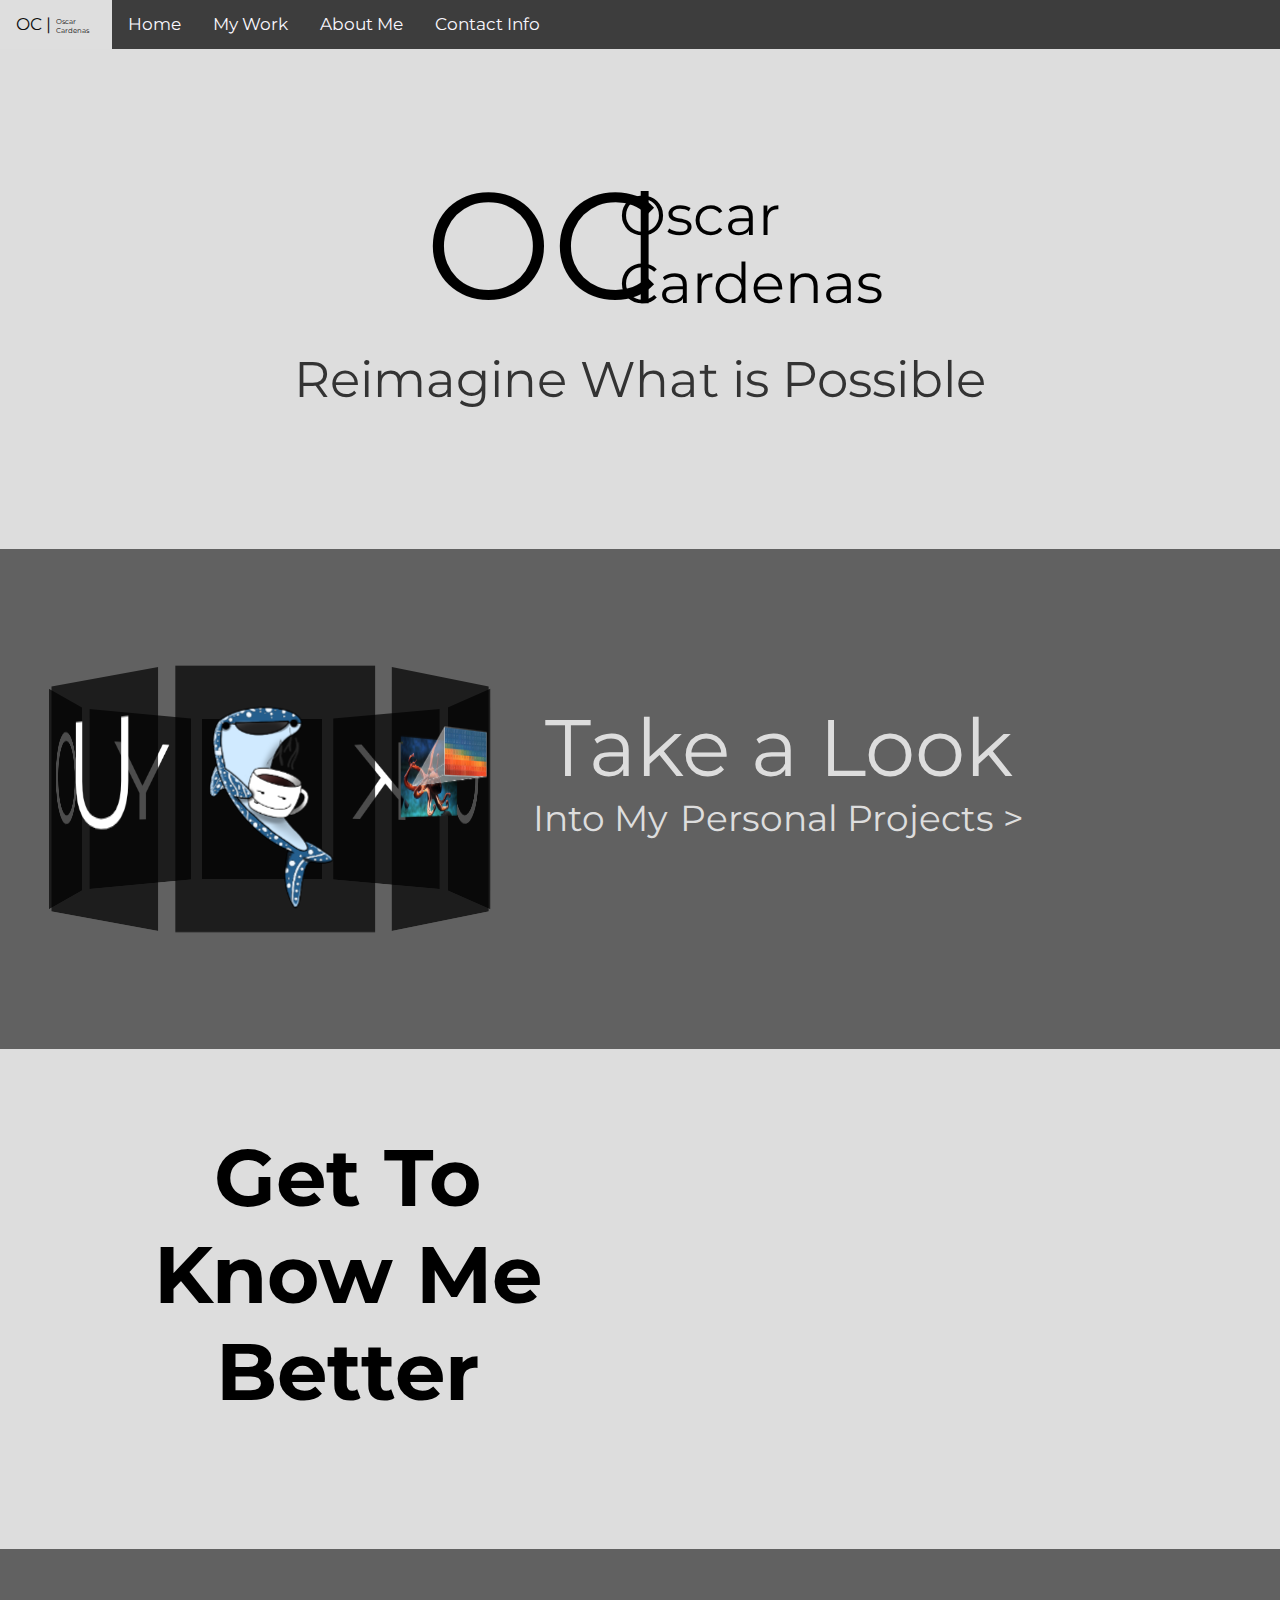
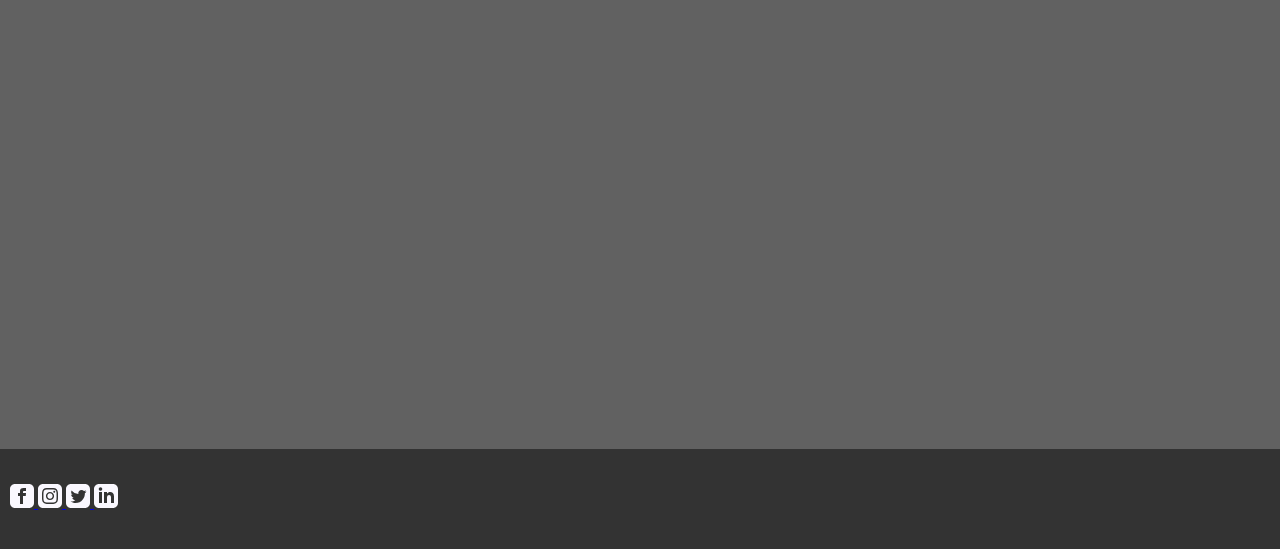
==== commit 6d2fc225: "c23" ====
--- a/index.html
+++ b/index.html
@@ -146,4 +146,4 @@
 
 </body>
 
-</html>+</html>
--- a/CSS/DivStyles.css
+++ b/CSS/DivStyles.css
@@ -76,7 +76,7 @@
   position: absolute;
   text-align: left;
   float: left;
-  bottom: -142px;
+  bottom: 12px;
   font-size: 945%;
   left: 33.2%;
   animation-name: Slide-in-left;
@@ -87,6 +87,7 @@
   position: absolute;
   font-size: 120px;
   left: 49%;
+  bottom: 39px;
   animation-name: Slide-in-top;
   animation-duration: 2.5s;
 }
@@ -212,17 +213,7 @@
   z-index: 1;
 }
 
-.Card {
-  position: absolute;
-  width: 316px;
-  height: 400px;
-  background-color: #616161;
-  opacity: 0.3;
-  z-index: 2;
-  left: 20%;
-  top: 12%;
-}
-
+/* Patallax Flipping Cards Effect taken from: https://codepen.io/nicolaspavlotsky/pen/wqGgLO */
 * {
   margin: 0;
   padding: 0;
--- a/CSS/GeneralStyles.css
+++ b/CSS/GeneralStyles.css
@@ -71,7 +71,7 @@
   }
 
   to {
-    bottom: -87px;
+    bottom: 39px;
   }
 }
 
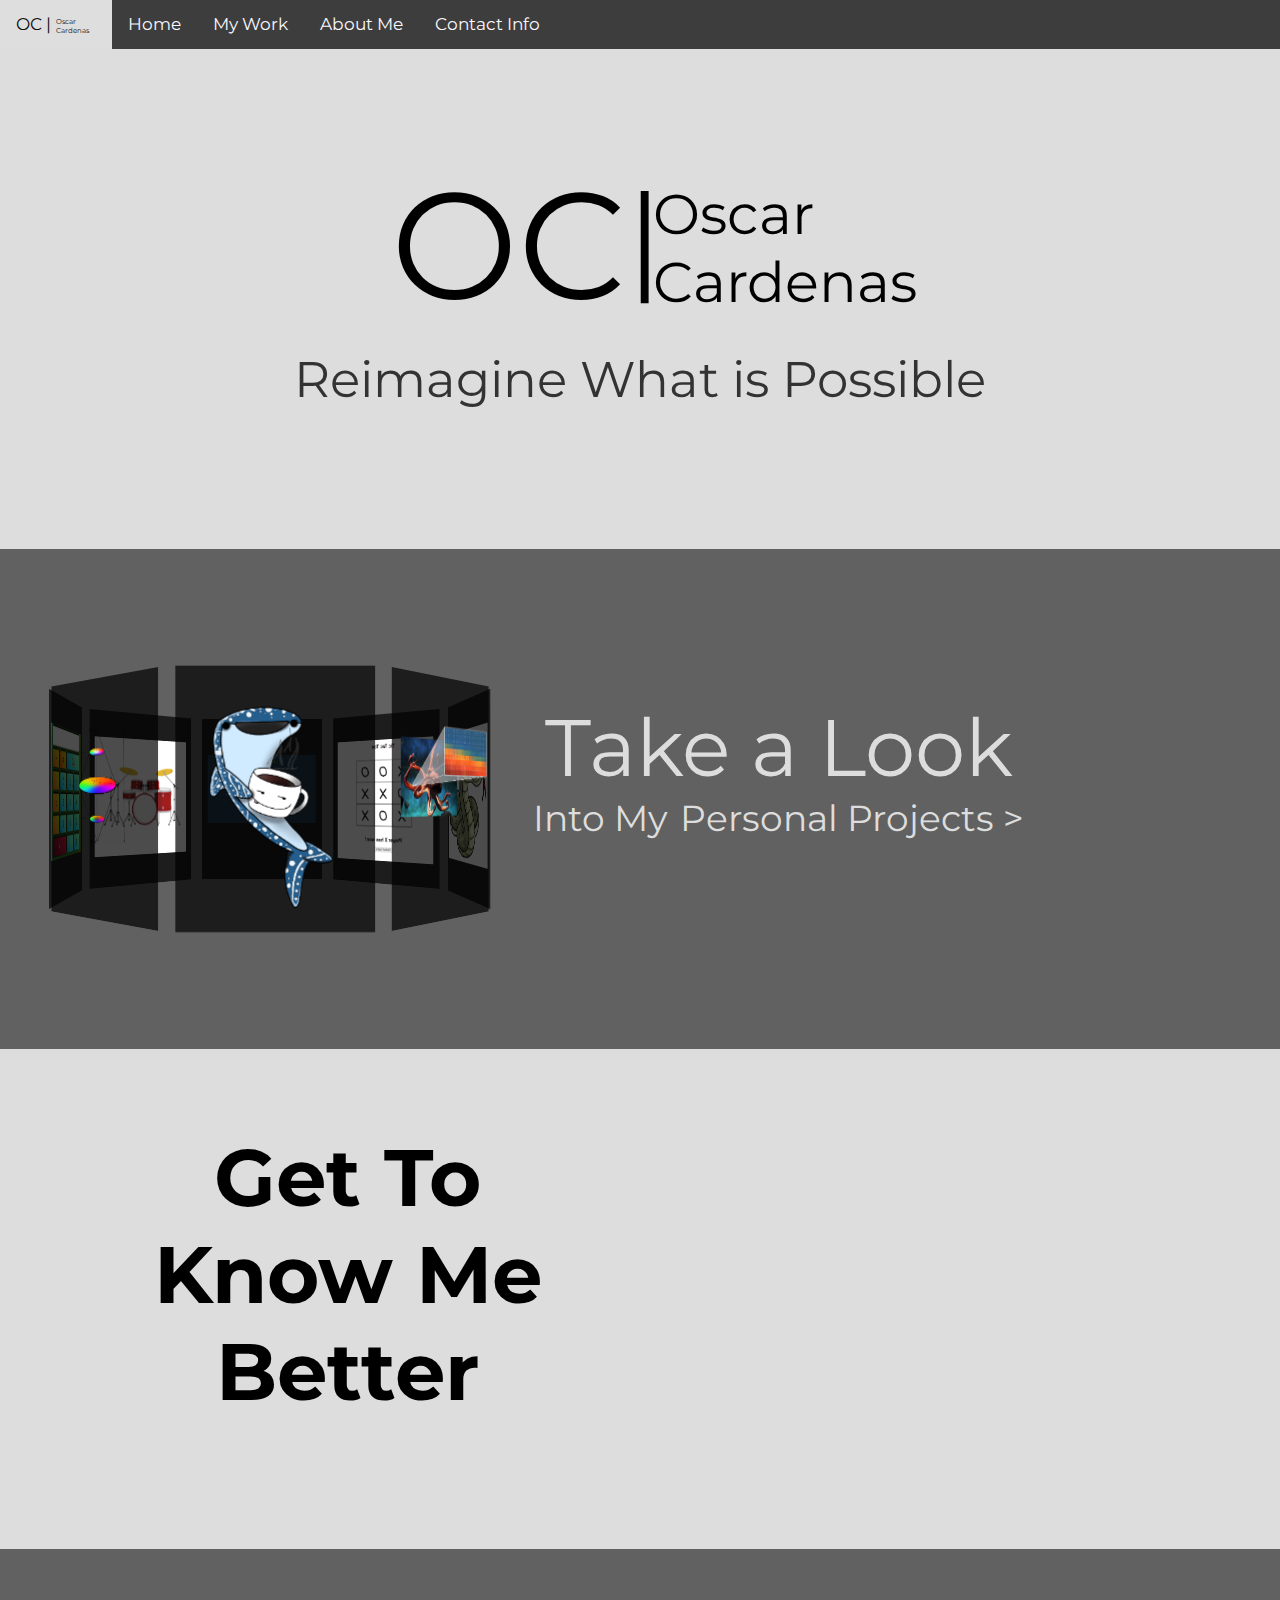
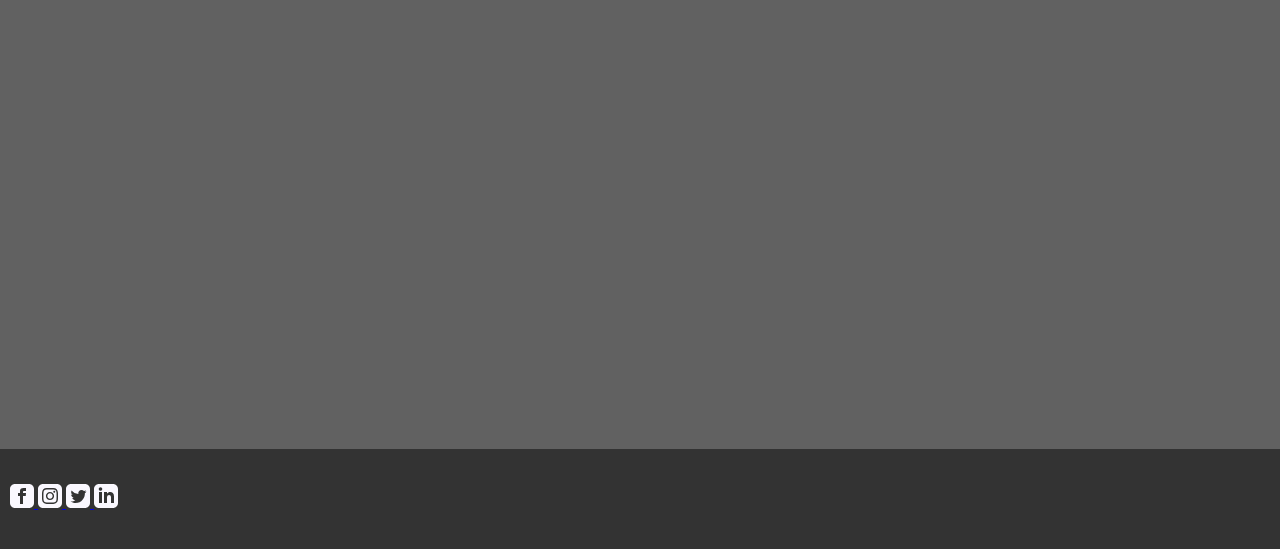
==== commit 9162b4bf: "c26" ====
--- a/index.html
+++ b/index.html
@@ -79,17 +79,29 @@
     <div id="wrapper">
       <div class="carrousel">
         <div class="plan p1">
-          <img class="WhaleSharkCoffee" src="IMAGES/WhaleSharkCoffee.png" alt="lol">
+          <img class="WhaleSharkCoffee" src="IMAGES/WhaleSharkCoffee.png">
         </div>
         <div class="plan p2">
           <img class="Octopus_Home" src="IMAGES/Octopus.png" alt="">
         </div>
-        <div class="plan p3">C</div>
-        <div class="plan p4">K</div>
-        <div class="plan p5"> </div>
-        <div class="plan p6">Y</div>
-        <div class="plan p7">O</div>
-        <div class="plan p8">U</div>
+        <div class="plan p3">
+          <img class="snake" src="IMAGES/Snake.png" alt="">
+        </div>
+        <div class="plan p4">
+          <img class="TicTacToe_Home" src="IMAGES/TicTacToe.png" alt="">
+        </div>
+        <div class="plan p5">
+          <img class="Hangman_Home" src="IMAGES/HangMan.png" alt="">
+        </div>
+        <div class="plan p6">
+          <img class="Drums_Home" src="IMAGES/Drums.jpg" alt="">
+        </div>
+        <div class="plan p7">
+          <img class="Calc_Home" src="IMAGES/Calculator.png" alt="">
+        </div>
+        <div class="plan p8">
+          <img class="ColorHue_Home" src="IMAGES\colorHue.png" alt="">
+        </div>
       </div>
     </div>
   </div>
--- a/CSS/DivStyles.css
+++ b/CSS/DivStyles.css
@@ -76,9 +76,9 @@
   position: absolute;
   text-align: left;
   float: left;
-  bottom: 12px;
+  bottom: 4%;
   font-size: 945%;
-  left: 33.2%;
+  right: 51.2%;
   animation-name: Slide-in-left;
   animation-duration: 4s;
 }
@@ -87,7 +87,7 @@
   position: absolute;
   font-size: 120px;
   left: 49%;
-  bottom: 39px;
+  bottom: 13%;
   animation-name: Slide-in-top;
   animation-duration: 2.5s;
 }
@@ -96,8 +96,8 @@
   position: absolute;
   text-align: left;
   float: right;
-  right: 31%;
-  bottom: 32px;
+  left: 51%;
+  bottom: 11%;
   font-size: 350%;
   animation-name: Slide-in-right;
   animation-duration: 4s;
@@ -211,6 +211,26 @@
   height: 1000px;
   background-color: #ddd;
   z-index: 1;
+}
+
+.CardButton {
+  width: 64%;
+  margin-top: 10%;
+  padding: 4% 8%;
+  font-size: 22px;
+  border-radius: 10px;
+  box-shadow: 0 4px 8px 0 rgba(0, 0, 0, 0.2), 0 6px 20px 0 rgba(0, 0, 0, 0.19);
+  background: rgb(1, 71, 143);
+  background: linear-gradient(0deg, rgba(1, 71, 143, 1) 19%, rgba(27, 207, 226, 1) 100%);
+  color: #ddd;
+  cursor: pointer;
+}
+
+.CardButton :hover {
+  background: rgb(1, 71, 143);
+  background: linear-gradient(180deg, rgba(1, 71, 143, 1) 19%, rgba(27, 207, 226, 1) 100%);
+  color: white;
+  cursor: pointer;
 }
 
 /* Patallax Flipping Cards Effect taken from: https://codepen.io/nicolaspavlotsky/pen/wqGgLO */
--- a/CSS/GeneralStyles.css
+++ b/CSS/GeneralStyles.css
@@ -18,6 +18,7 @@
 @media screen and (max-width: 600px) {
   .NavBar.responsive {
     position: relative;
+    position: fixed;
   }
 
   .NavBar.responsive .MenuIcon {
@@ -57,11 +58,11 @@
 
 @keyframes Slide-in-left {
   from {
-    left: 0;
+    right: 100%;
   }
 
   to {
-    left: 33.2%;
+    right: 51.2%;
   }
 }
 
@@ -77,11 +78,11 @@
 
 @keyframes Slide-in-right {
   from {
-    right: -100px;
+    left: 100%;
   }
 
   to {
-    right: 31%;
+    left: 51%;
   }
 }
 
@@ -195,7 +196,7 @@
 
   .BigLogo1 {
     font-size: 600%;
-    bottom: -100px;
+    bottom: -29px;
     left: 6%;
   }
 
@@ -211,7 +212,7 @@
 
   .BigLogo2 {
     font-size: 87px;
-    bottom: -74px;
+    bottom: -16px;
   }
 
   @keyframes Slide-in-top {
@@ -220,14 +221,14 @@
     }
 
     to {
-      bottom: -74px;
+      bottom: -16px;
     }
   }
 
   .BigLogo3 {
     font-size: 207%;
     right: 2%;
-    bottom: 18px;
+    bottom: -11px;
   }
 
   @keyframes Slide-in-right {
@@ -365,7 +366,11 @@
 
   .imgWindow {
     background-attachment: fixed;
-    background-position: 45% 100%;
+    background-position: 45% 32%;
+  }
+
+  .MyWork_Landing {
+    height: auto;
   }
 }
 
@@ -388,6 +393,36 @@
   width: 100%;
 }
 
+.snake {
+  width: 90%;
+  margin: 20% auto;
+}
+
+.TicTacToe_Home {
+  width: 90%;
+  margin: 20% auto;
+}
+
+.Hangman_Home {
+  width: 90%;
+  margin: 30% auto;
+}
+
+.Drums_Home {
+  width: 90%;
+  margin: 20% auto;
+}
+
+.Calc_Home {
+  width: 90%;
+  margin: 20% auto;
+}
+
+.ColorHue_Home {
+  width: 100%;
+  margin: 20% auto;
+}
+
 @-webkit-keyframes Caroussel {
   from {
     -webkit-transform: rotateY(0);
@@ -412,6 +447,7 @@
 .Logo {
   fill: #FAF8FF;
 }
-.Logo :hover{
+
+.Logo :hover {
   fill: #1BCFE2;
 }
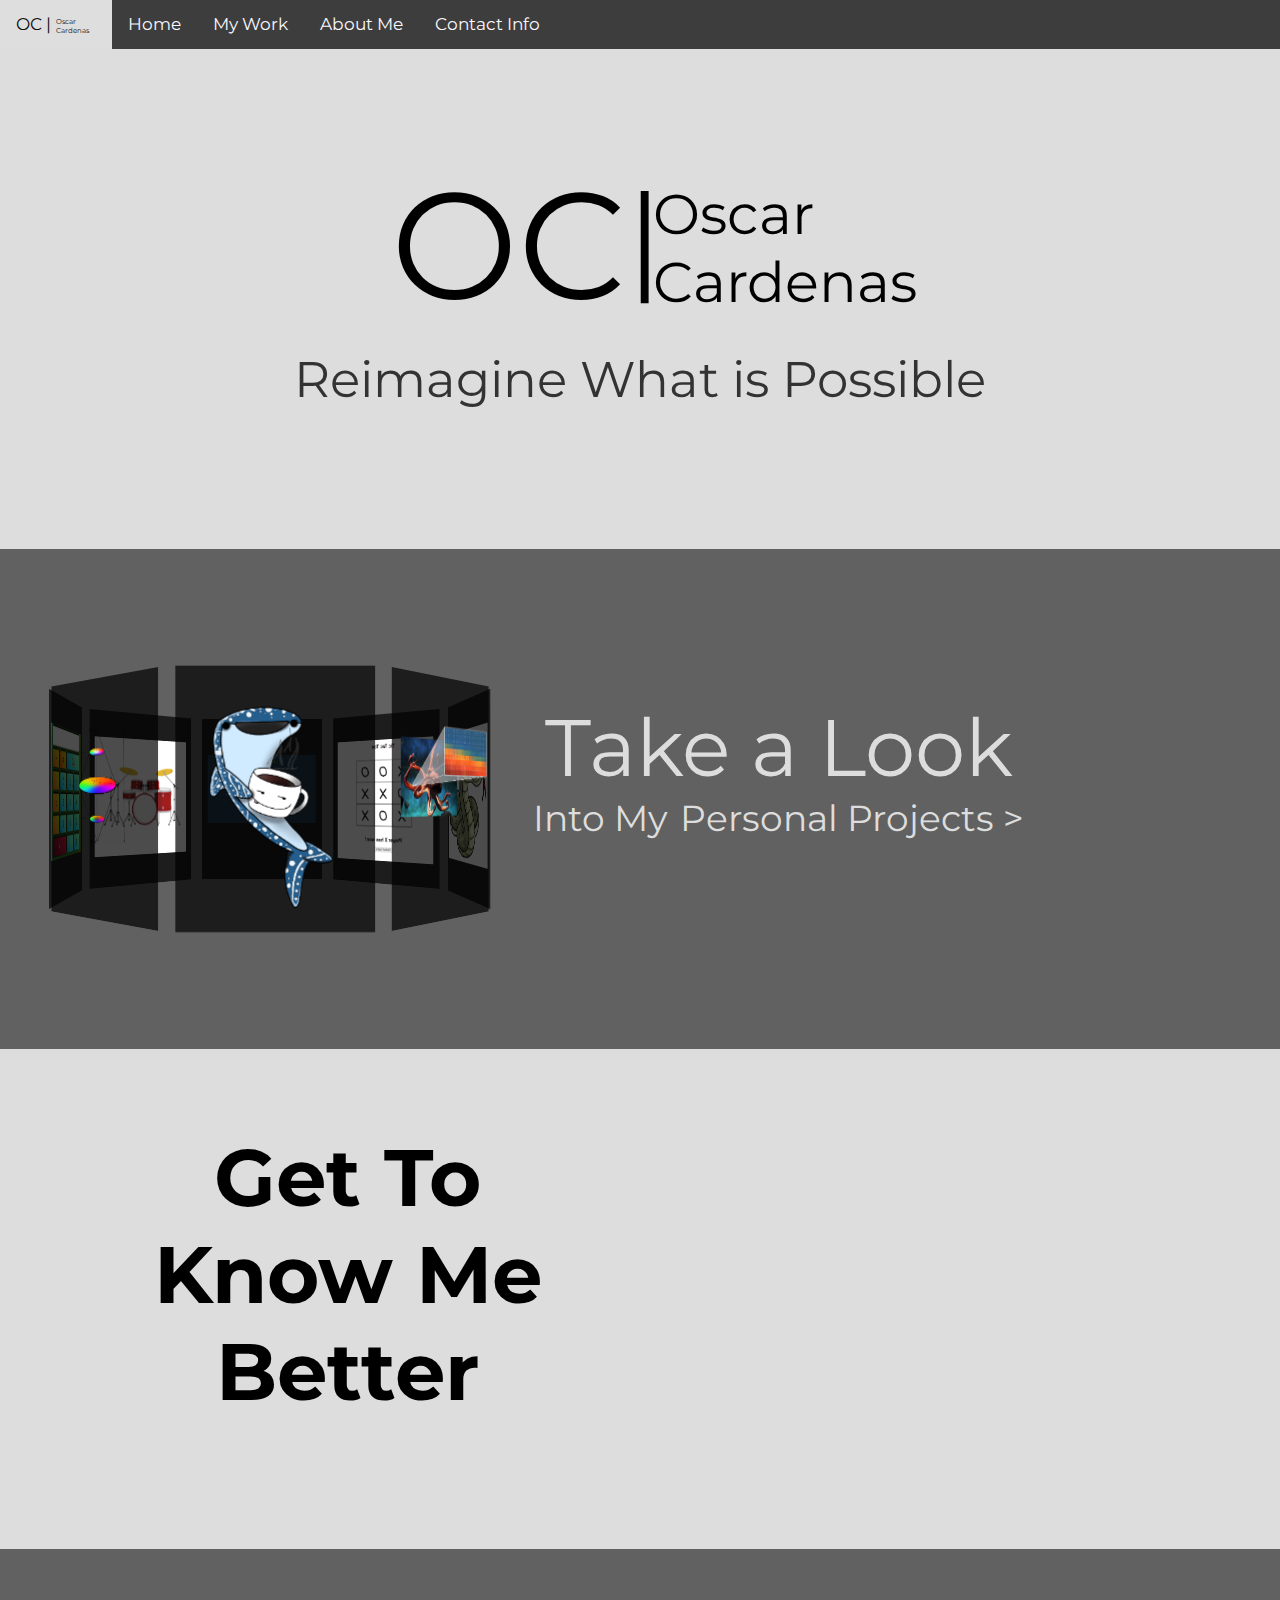
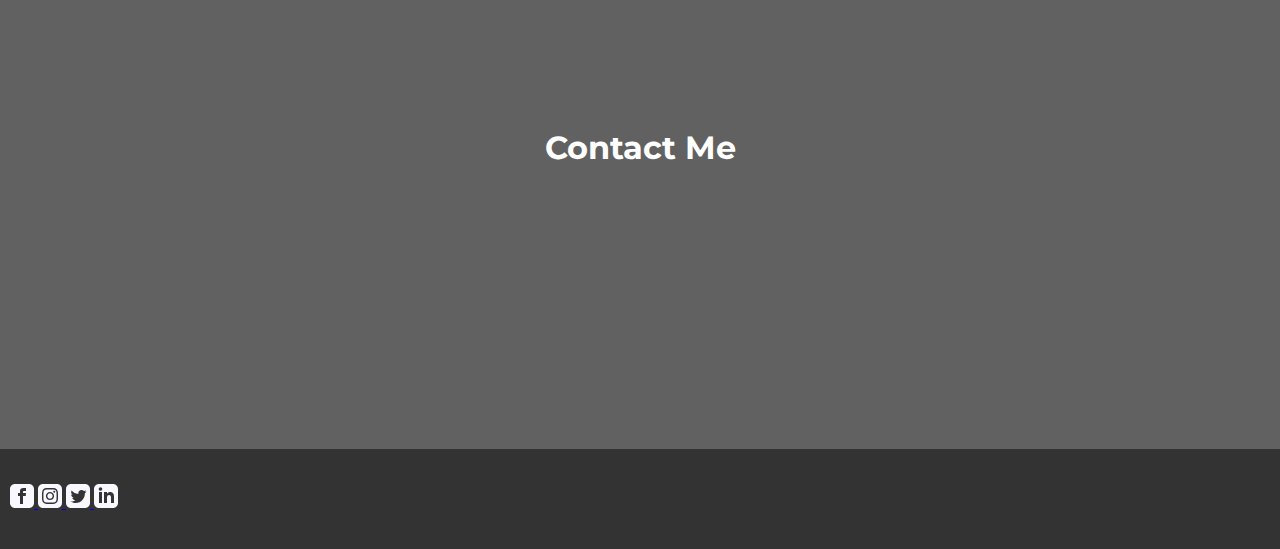
==== commit 6466d34d: "c31" ====
--- a/index.html
+++ b/index.html
@@ -109,19 +109,23 @@
   <!-- About Me Section-->
   <div class="AboutMe_Home">
     <div class="KnowMe">
-      <div class="knowMe_Home_Text">
-        <p>Get To</p>
-        <p>Know Me</p>
-        <p>Better</p>
-      </div>
+      <a class="KnowMeTag" href="index/AboutMe.html">
+        <div class="knowMe_Home_Text">
+          <p>Get To</p>
+          <p>Know Me</p>
+          <p>Better</p>
+        </div>
+      </a>
       <div class="imgWindowSz">
         <div class="imgWindow"></div>
       </div>
     </div>
   </div>
 
-  <div class="idk">
-
+  <div class="contactMe_Home">
+    <a href="index/ContactInfo.html">
+      <h1>Contact Me</h1>
+    </a>
   </div>
 
 
--- a/CSS/DivStyles.css
+++ b/CSS/DivStyles.css
@@ -172,7 +172,7 @@
   background-color: rgba(0, 0, 0, 0.7);
 }
 
-/*About Me Section*/
+/*About Me Section- Home*/
 .AboutMe_Home {
   position: relative;
   width: 100%;
@@ -198,17 +198,25 @@
   top: 16%;
 }
 
-.idk {
+.contactMe_Home {
   width: 100%;
   height: 500px;
   background-color: #616161;
-}
-
+  text-align: center;
+}
+.contactMe_Home h1 {
+  padding-top: 14%;
+}
+
+.contactMe_Home a {
+  text-decoration: none;
+  color: white;
+}
 /*------------------------My Work Attributes------------------------------*/
 .MyWork_Landing {
   position: relative;
   width: 100%;
-  height: 1000px;
+  height: auto;
   background-color: #ddd;
   z-index: 1;
 }
@@ -239,15 +247,6 @@
   padding: 0;
   -webkit-box-sizing: border-box;
   box-sizing: border-box;
-}
-
-h1 {
-  font-size: 2.5rem;
-  font-family: 'Montserrat';
-  font-weight: normal;
-  color: #444;
-  text-align: center;
-  margin: 2rem 0;
 }
 
 .wrapper2 {
@@ -427,3 +426,149 @@
     margin: 0 0 2rem 0;
   }
 }
+
+/* About Me  */
+.AboutMeLanding {
+  position: relative;
+  width: 100%;
+  height: auto;
+  background-color: #ddd;
+}
+
+.picture {
+  width: 50%;
+}
+
+.profpic {
+  width: inherit;
+  border-radius: 100%;
+  margin: 10%
+}
+
+.intro {
+  width: 50%;
+  position: absolute;
+  left: 40%;
+  top: 4%;
+  font-size: 1.6rem;
+  text-indent: 1.6rem;
+  text-align: justify;
+}
+
+.intro p {
+  margin-block-end: 1.6rem;
+}
+
+.Part2 {
+  width: 50%;
+  margin-left: 50%;
+}
+
+.ocswim {
+  width: 70%;
+  border-radius: 40px;
+  margin: 15%
+}
+
+.swimTxt {
+  position: absolute;
+  width: 50%;
+  margin-right: 50%;
+  font-size: 1.6rem;
+  text-indent: 1.6rem;
+  top: 39%;
+  text-align: center;
+}
+
+.Part3 {
+  width: 50%;
+}
+
+.school {
+  width: 50%;
+  margin: 0 auto 15% 12%;
+}
+
+.schoolTxt {
+  position: absolute;
+  width: 50%;
+  margin-left: 41%;
+  font-size: 1.6rem;
+  top: 64%;
+  text-align: center;
+}
+
+.Others {
+  text-align: center;
+  font-size: 1.6rem;
+}
+
+.Others h3 {
+  margin: 5% auto;
+}
+
+.imgOthers {
+  column-count: 1;
+  padding-bottom: 5%;
+}
+
+.imxp {
+  height: 118px;
+}
+
+/*content Page*/
+.ContanctLanding {
+  position: relative;
+  width: 100%;
+  height: 1000px;
+  background-color: #ddd;
+}
+
+.ContactMe {
+  position: absolute;
+  width: 50%;
+  height: auto;
+  background-color: #616161;
+  margin: 10% auto 10% 25%;
+  border-radius: 20px;
+  text-align: center;
+}
+
+.ContactInner {
+  text-align: center;
+  color: white;
+  font-size: 1rem;
+  padding-top: 10%;
+}
+
+.ContactInner button {
+  font-style: normal;
+  background-color: #ddd;
+  border-radius: 10px;
+  padding: 2%;
+  margin: 4%;
+}
+
+.ContactInner a {
+  text-decoration: none;
+  font-size: 1rem;
+  color: black;
+}
+.ContactInner h3 {
+  padding-bottom: 10%;
+}
+.btn {
+  background-color: DodgerBlue;
+  border: none;
+  color: white;
+  padding: 12px 30px;
+  cursor: pointer;
+  font-size: 20px;
+  position: absolute;
+  margin: 41% auto 10% 44%;
+}
+.download {
+  text-align: center;
+  position: absolute;
+  margin: 37% auto 10% 41%;
+}
--- a/CSS/GeneralStyles.css
+++ b/CSS/GeneralStyles.css
@@ -87,6 +87,14 @@
 }
 
 /*My Work*/
+.WorkHeader {
+  margin: 0.7em auto;
+  font-size: 4rem;
+  font-weight: normal;
+  color: #444;
+  text-align: center;
+}
+
 .txt1 {
   font-size: 80px;
   text-align: center;
@@ -186,6 +194,14 @@
   font-weight: bold;
 }
 
+.KnowMeTag {
+  color: black;
+}
+
+.KnowMeTag :hover {
+  color: #1BCFE2;
+}
+
 /*Responsive*/
 @media screen and (max-width: 600px) {
 
@@ -227,17 +243,17 @@
 
   .BigLogo3 {
     font-size: 207%;
-    right: 2%;
-    bottom: -11px;
+    left: 55%;
+    bottom: -3%;
   }
 
   @keyframes Slide-in-right {
     from {
-      right: -100px;
+      left: 100%;
     }
 
     to {
-      right: 2%;
+      left: 55%;
     }
   }
 
@@ -343,7 +359,7 @@
     -moz-transform: rotateY(315deg) translateZ(100px);
   }
 
-  /*About Me */
+  /*About Me Home*/
   .AboutMe_Home {
     height: 700px;
   }
@@ -371,6 +387,60 @@
 
   .MyWork_Landing {
     height: auto;
+  }
+
+  /*About Me page*/
+  .picture {
+    width: 100%;
+    padding-top: 15%;
+  }
+
+  .profpic {
+    width: 100%;
+  }
+
+  .intro {
+    width: 100%;
+    left: 13%;
+    top: 15%;
+  }
+
+  .Part2 {
+    width: 100%;
+    margin-left: 0;
+    padding-top: 193%;
+  }
+
+  .swimTxt {
+    width: 100%;
+    top: 49%;
+    margin-right: 0;
+  }
+
+  .Part3 {
+    width: 100%;
+    padding-top: 86%;
+    padding-left: 0;
+  }
+
+  .school {
+    width: 100%;
+    margin-left: 0;
+  }
+
+  .schoolTxt {
+    width: 100%;
+    margin-left: 0;
+    top: 71%;
+  }
+
+  .Others {
+    padding-top: 100%;
+  }
+
+  /*Contact Me Page*/
+  .ContactMe {
+    margin: 50% auto 10% 25%;
   }
 }
 
